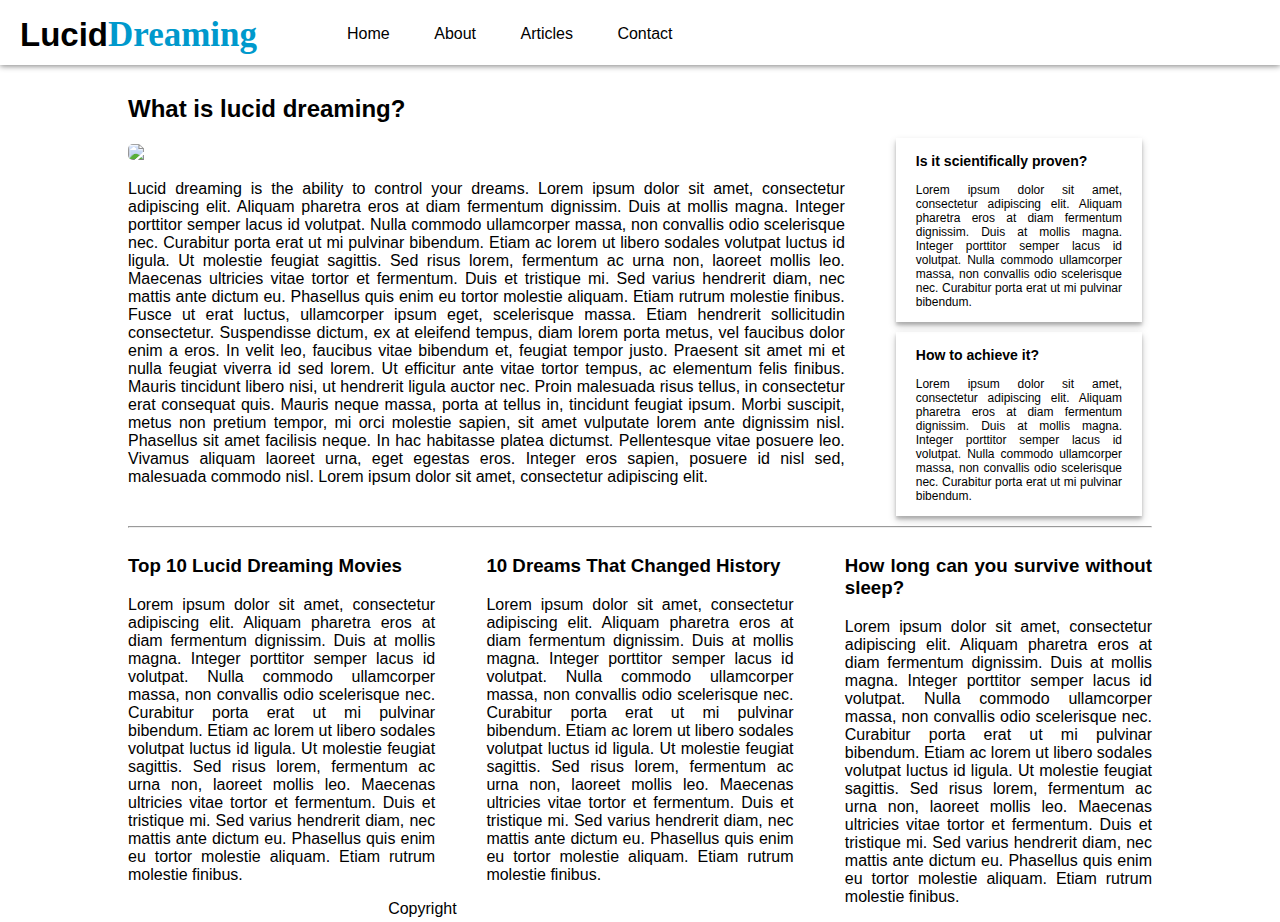
==== index.html @ 87509e50 "Estilización de aside" ====
<!DOCTYPE html>
<html>
	<head>
		<meta charset="utf-8" />
		<link rel="stylesheet" type="text/css" href="css/style.css">
		<title>Lucid Dreaming</title>
	</head>
	<body>
		<!-- Encabezado -->
		<header>
			<h1>Lucid<span>Dreaming</span></h1>
			<nav>
				<ul>
					<li><a href="index.html" class="active">Home</a></li>
					<li><a href="#">About</a></li>
					<li><a href="#">Articles</a></li>
					<li><a href="#">Contact</a></li>
				</ul>
			</nav>
		</header>
		<!-- Contenido -->
		<main>
			<!-- Artículo principal -->
			<article>
				<h2>What is lucid dreaming?</h2>
				<p><img src="http://images.huffingtonpost.com/2015-06-25-1435247097-3150712-luciddreaming.jpg" />Lucid dreaming is the ability to control your dreams. Lorem ipsum dolor sit amet, consectetur adipiscing elit. Aliquam pharetra eros at diam fermentum dignissim. Duis at mollis magna. Integer porttitor semper lacus id volutpat. Nulla commodo ullamcorper massa, non convallis odio scelerisque nec. Curabitur porta erat ut mi pulvinar bibendum. Etiam ac lorem ut libero sodales volutpat luctus id ligula. Ut molestie feugiat sagittis. Sed risus lorem, fermentum ac urna non, laoreet mollis leo. Maecenas ultricies vitae tortor et fermentum. Duis et tristique mi. Sed varius hendrerit diam, nec mattis ante dictum eu. Phasellus quis enim eu tortor molestie aliquam. Etiam rutrum molestie finibus. Fusce ut erat luctus, ullamcorper ipsum eget, scelerisque massa. Etiam hendrerit sollicitudin consectetur. Suspendisse dictum, ex at eleifend tempus, diam lorem porta metus, vel faucibus dolor enim a eros. In velit leo, faucibus vitae bibendum et, feugiat tempor justo. Praesent sit amet mi et nulla feugiat viverra id sed lorem. Ut efficitur ante vitae tortor tempus, ac elementum felis finibus. Mauris tincidunt libero nisi, ut hendrerit ligula auctor nec. Proin malesuada risus tellus, in consectetur erat consequat quis. Mauris neque massa, porta at tellus in, tincidunt feugiat ipsum. Morbi suscipit, metus non pretium tempor, mi orci molestie sapien, sit amet vulputate lorem ante dignissim nisl. Phasellus sit amet facilisis neque. In hac habitasse platea dictumst. Pellentesque vitae posuere leo. Vivamus aliquam laoreet urna, eget egestas eros. Integer eros sapien, posuere id nisl sed, malesuada commodo nisl. Lorem ipsum dolor sit amet, consectetur adipiscing elit.</p>
			</article>
			<!-- Barra lateral -->
			<aside>
				<article>
					<h3>Is it scientifically proven?</h3>
					<p>Lorem ipsum dolor sit amet, consectetur adipiscing elit. Aliquam pharetra eros at diam fermentum dignissim. Duis at mollis magna. Integer porttitor semper lacus id volutpat. Nulla commodo ullamcorper massa, non convallis odio scelerisque nec. Curabitur porta erat ut mi pulvinar bibendum.</p>
				</article>
				<article>
					<h3>How to achieve it?</h3>
					<p>Lorem ipsum dolor sit amet, consectetur adipiscing elit. Aliquam pharetra eros at diam fermentum dignissim. Duis at mollis magna. Integer porttitor semper lacus id volutpat. Nulla commodo ullamcorper massa, non convallis odio scelerisque nec. Curabitur porta erat ut mi pulvinar bibendum.</p>
				</article>
			</aside>
			
			<!-- Sección inferior -->
			<section>
				<hr />
				<article>
					<h3>Top 10 Lucid Dreaming Movies</h3>
					<p>Lorem ipsum dolor sit amet, consectetur adipiscing elit. Aliquam pharetra eros at diam fermentum dignissim. Duis at mollis magna. Integer porttitor semper lacus id volutpat. Nulla commodo ullamcorper massa, non convallis odio scelerisque nec. Curabitur porta erat ut mi pulvinar bibendum. Etiam ac lorem ut libero sodales volutpat luctus id ligula. Ut molestie feugiat sagittis. Sed risus lorem, fermentum ac urna non, laoreet mollis leo. Maecenas ultricies vitae tortor et fermentum. Duis et tristique mi. Sed varius hendrerit diam, nec mattis ante dictum eu. Phasellus quis enim eu tortor molestie aliquam. Etiam rutrum molestie finibus.</p>
				</article>
				<article>
					<h3>10 Dreams That Changed History</h3>
					<p>Lorem ipsum dolor sit amet, consectetur adipiscing elit. Aliquam pharetra eros at diam fermentum dignissim. Duis at mollis magna. Integer porttitor semper lacus id volutpat. Nulla commodo ullamcorper massa, non convallis odio scelerisque nec. Curabitur porta erat ut mi pulvinar bibendum. Etiam ac lorem ut libero sodales volutpat luctus id ligula. Ut molestie feugiat sagittis. Sed risus lorem, fermentum ac urna non, laoreet mollis leo. Maecenas ultricies vitae tortor et fermentum. Duis et tristique mi. Sed varius hendrerit diam, nec mattis ante dictum eu. Phasellus quis enim eu tortor molestie aliquam. Etiam rutrum molestie finibus.</p>
				</article>
				<article>
					<h3>How long can you survive without sleep?</h3>
					<p>Lorem ipsum dolor sit amet, consectetur adipiscing elit. Aliquam pharetra eros at diam fermentum dignissim. Duis at mollis magna. Integer porttitor semper lacus id volutpat. Nulla commodo ullamcorper massa, non convallis odio scelerisque nec. Curabitur porta erat ut mi pulvinar bibendum. Etiam ac lorem ut libero sodales volutpat luctus id ligula. Ut molestie feugiat sagittis. Sed risus lorem, fermentum ac urna non, laoreet mollis leo. Maecenas ultricies vitae tortor et fermentum. Duis et tristique mi. Sed varius hendrerit diam, nec mattis ante dictum eu. Phasellus quis enim eu tortor molestie aliquam. Etiam rutrum molestie finibus.</p>
				</article>
			</section>
		</main>
		<!-- Pie de página -->
		<footer>
			<p>Copyright</p>
		</footer>
	</body>
</html>
---- css/style.css ----
html,
body{
	height: 100%;
	margin: 0;
	padding: 0;
}

body {
	width: 100%;
	font-family: helvetica;
}
/* Encabezado */
header {
	display: block;
	height: 30px;
	padding-top: 5px;
	padding-bottom: 30px;
	background-color: white;
	box-shadow: 0px 1px 6px gray;
}

header h1 {
	float: left;
	margin: 20px;
	margin-top: 10px;
	color: black;
	font-size: 33px;
}

header > h1 > span {
	font-size: 35px;
	color: #0099CC;
	font-family: "Times New Roman";
}

nav ul {
	list-style-type: none;
	float: left;
	margin: 20px;
	margin-left: 50px;
	padding: 0;
}

nav li {
	display: inline;
	margin-top: 40px;
}

nav a {
	padding-top: 40px;
	padding-bottom: 22px;
	padding-left: 20px;
	padding-right: 20px;
	margin-top: 20px;
	text-decoration: none;
	text-align: center;
	color: black;

}

nav a:hover {
	background-color: #0099CC;
	color: white;
}

/* Main */
main {
	display: block;
	width: 80%;
	margin: 30px;
	margin-left: 10%;
	margin-right: 10%;
}

main > article > p{
	float: left;
	width: 70%;
	margin-right: 0px;
	text-align: justify;
}

main > article img {
	display: block;
	margin-left: auto;
	margin-right: auto;
	margin-bottom: 20px;
	width: 100%;
	border-radius: 5px;
}

article h2 {
	margin-bottom: 5px;
}

aside {
	float:right;
	width: 26%;
	margin-left: 0;
	text-align: justify;
}

aside > article {
	 box-shadow: 0 4px 8px 0 rgba(0, 0, 0, 0.2), 0 3px 3px 0 rgba(0, 0, 0, 0.19);
	 padding: 1px 20px;
	 margin: 10px;
	 font-size: 12px;
}

section {
	display: block;
	clear: right;
	width: 100%;
	margin-bottom: 20px;
}

hr {
	display: block;
	clear: left;
}

section article {
	float: left;
	width: 30%;
	text-align: justify;
	margin-right: 5%;
}

section article:last-child{
	float: right;
	margin-right: 0;
}

footer {
	clear:left;
	margin-top: 40px;
	text-align: center;
}
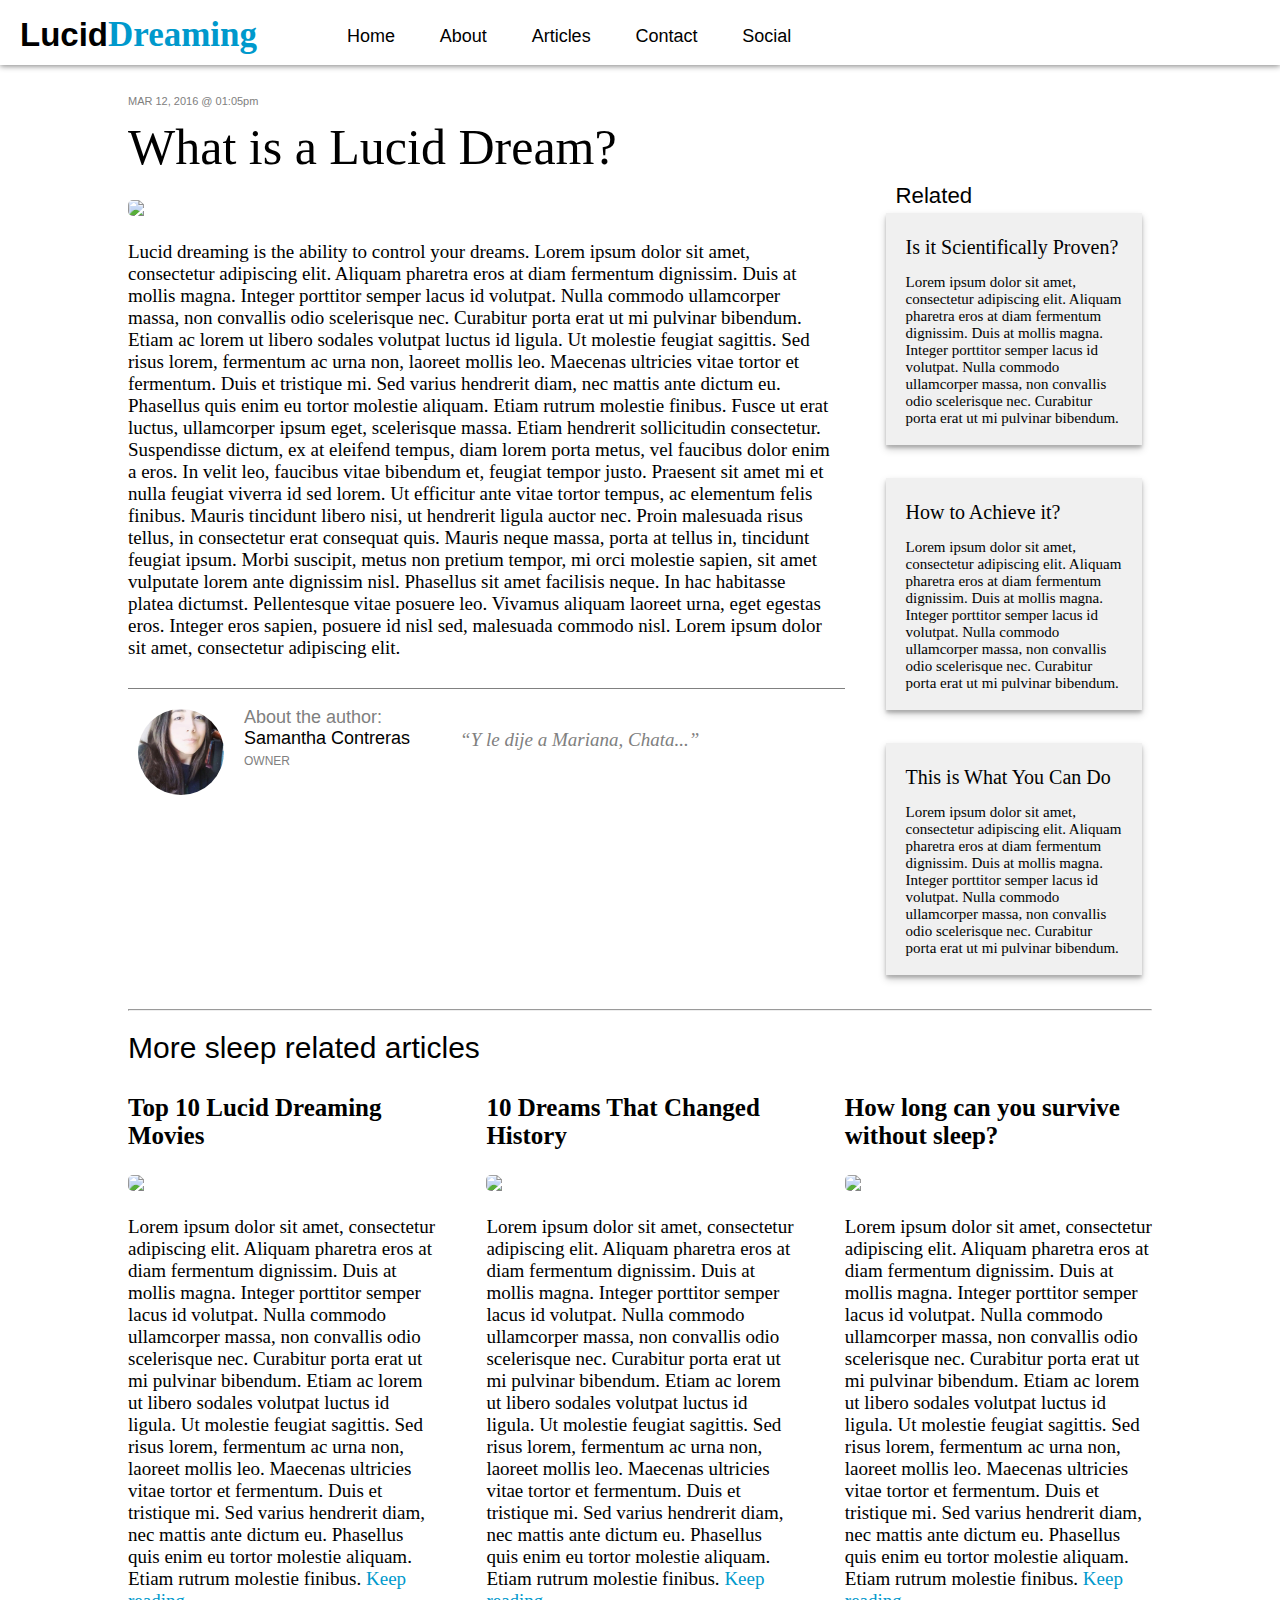
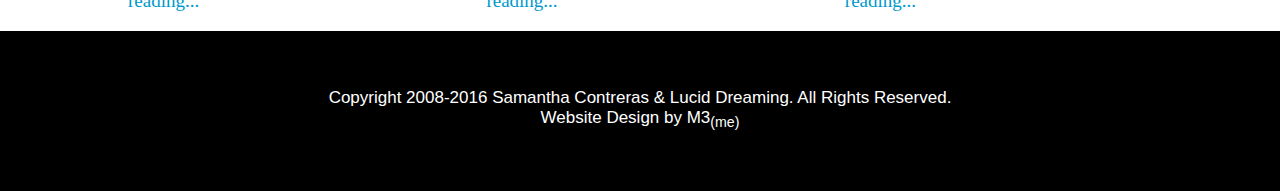
==== commit 50d01533: "Estructura general" ====
--- a/index.html
+++ b/index.html
@@ -8,13 +8,14 @@
 	<body>
 		<!-- Encabezado -->
 		<header>
-			<h1>Lucid<span>Dreaming</span></h1>
+			<h1><span>Lucid</span>Dreaming</h1>
 			<nav>
 				<ul>
 					<li><a href="index.html" class="active">Home</a></li>
 					<li><a href="#">About</a></li>
 					<li><a href="#">Articles</a></li>
 					<li><a href="#">Contact</a></li>
+					<li><a href="#">Social</a></li>
 				</ul>
 			</nav>
 		</header>
@@ -22,41 +23,57 @@
 		<main>
 			<!-- Artículo principal -->
 			<article>
-				<h2>What is lucid dreaming?</h2>
-				<p><img src="http://images.huffingtonpost.com/2015-06-25-1435247097-3150712-luciddreaming.jpg" />Lucid dreaming is the ability to control your dreams. Lorem ipsum dolor sit amet, consectetur adipiscing elit. Aliquam pharetra eros at diam fermentum dignissim. Duis at mollis magna. Integer porttitor semper lacus id volutpat. Nulla commodo ullamcorper massa, non convallis odio scelerisque nec. Curabitur porta erat ut mi pulvinar bibendum. Etiam ac lorem ut libero sodales volutpat luctus id ligula. Ut molestie feugiat sagittis. Sed risus lorem, fermentum ac urna non, laoreet mollis leo. Maecenas ultricies vitae tortor et fermentum. Duis et tristique mi. Sed varius hendrerit diam, nec mattis ante dictum eu. Phasellus quis enim eu tortor molestie aliquam. Etiam rutrum molestie finibus. Fusce ut erat luctus, ullamcorper ipsum eget, scelerisque massa. Etiam hendrerit sollicitudin consectetur. Suspendisse dictum, ex at eleifend tempus, diam lorem porta metus, vel faucibus dolor enim a eros. In velit leo, faucibus vitae bibendum et, feugiat tempor justo. Praesent sit amet mi et nulla feugiat viverra id sed lorem. Ut efficitur ante vitae tortor tempus, ac elementum felis finibus. Mauris tincidunt libero nisi, ut hendrerit ligula auctor nec. Proin malesuada risus tellus, in consectetur erat consequat quis. Mauris neque massa, porta at tellus in, tincidunt feugiat ipsum. Morbi suscipit, metus non pretium tempor, mi orci molestie sapien, sit amet vulputate lorem ante dignissim nisl. Phasellus sit amet facilisis neque. In hac habitasse platea dictumst. Pellentesque vitae posuere leo. Vivamus aliquam laoreet urna, eget egestas eros. Integer eros sapien, posuere id nisl sed, malesuada commodo nisl. Lorem ipsum dolor sit amet, consectetur adipiscing elit.</p>
+				<header>
+					<p id="date">MAR 12, 2016 @ 01:05pm</p>
+					<h2>What is a Lucid Dream?</h2>
+				</header>
+				<p><img src="http://www.world-of-lucid-dreaming.com/image-files/how-to-have-wake-induced-lucid-dreams-feature.jpg" />Lucid dreaming is the ability to control your dreams. Lorem ipsum dolor sit amet, consectetur adipiscing elit. Aliquam pharetra eros at diam fermentum dignissim. Duis at mollis magna. Integer porttitor semper lacus id volutpat. Nulla commodo ullamcorper massa, non convallis odio scelerisque nec. Curabitur porta erat ut mi pulvinar bibendum. Etiam ac lorem ut libero sodales volutpat luctus id ligula. Ut molestie feugiat sagittis. Sed risus lorem, fermentum ac urna non, laoreet mollis leo. Maecenas ultricies vitae tortor et fermentum. Duis et tristique mi. Sed varius hendrerit diam, nec mattis ante dictum eu. Phasellus quis enim eu tortor molestie aliquam. Etiam rutrum molestie finibus. Fusce ut erat luctus, ullamcorper ipsum eget, scelerisque massa. Etiam hendrerit sollicitudin consectetur. Suspendisse dictum, ex at eleifend tempus, diam lorem porta metus, vel faucibus dolor enim a eros. In velit leo, faucibus vitae bibendum et, feugiat tempor justo. Praesent sit amet mi et nulla feugiat viverra id sed lorem. Ut efficitur ante vitae tortor tempus, ac elementum felis finibus. Mauris tincidunt libero nisi, ut hendrerit ligula auctor nec. Proin malesuada risus tellus, in consectetur erat consequat quis. Mauris neque massa, porta at tellus in, tincidunt feugiat ipsum. Morbi suscipit, metus non pretium tempor, mi orci molestie sapien, sit amet vulputate lorem ante dignissim nisl. Phasellus sit amet facilisis neque. In hac habitasse platea dictumst. Pellentesque vitae posuere leo. Vivamus aliquam laoreet urna, eget egestas eros. Integer eros sapien, posuere id nisl sed, malesuada commodo nisl. Lorem ipsum dolor sit amet, consectetur adipiscing elit.</p>
 			</article>
 			<!-- Barra lateral -->
 			<aside>
-				<article>
-					<h3>Is it scientifically proven?</h3>
-					<p>Lorem ipsum dolor sit amet, consectetur adipiscing elit. Aliquam pharetra eros at diam fermentum dignissim. Duis at mollis magna. Integer porttitor semper lacus id volutpat. Nulla commodo ullamcorper massa, non convallis odio scelerisque nec. Curabitur porta erat ut mi pulvinar bibendum.</p>
+				<h3>Related</h3>
+				<article><a href="#">
+					<header><h3>Is it Scientifically Proven?</h3></header>
+					<p>Lorem ipsum dolor sit amet, consectetur adipiscing elit. Aliquam pharetra eros at diam fermentum dignissim. Duis at mollis magna. Integer porttitor semper lacus id volutpat. Nulla commodo ullamcorper massa, non convallis odio scelerisque nec. Curabitur porta erat ut mi pulvinar bibendum.</p></a>
 				</article>
-				<article>
-					<h3>How to achieve it?</h3>
-					<p>Lorem ipsum dolor sit amet, consectetur adipiscing elit. Aliquam pharetra eros at diam fermentum dignissim. Duis at mollis magna. Integer porttitor semper lacus id volutpat. Nulla commodo ullamcorper massa, non convallis odio scelerisque nec. Curabitur porta erat ut mi pulvinar bibendum.</p>
+				<article><a href="#">
+					<header><h3>How to Achieve it?</h3></header>
+					<p>Lorem ipsum dolor sit amet, consectetur adipiscing elit. Aliquam pharetra eros at diam fermentum dignissim. Duis at mollis magna. Integer porttitor semper lacus id volutpat. Nulla commodo ullamcorper massa, non convallis odio scelerisque nec. Curabitur porta erat ut mi pulvinar bibendum.</p></a>
+				</article>
+				<article><a href="#">
+					<header><h3>This is What You Can Do</h3></header>
+					<p>Lorem ipsum dolor sit amet, consectetur adipiscing elit. Aliquam pharetra eros at diam fermentum dignissim. Duis at mollis magna. Integer porttitor semper lacus id volutpat. Nulla commodo ullamcorper massa, non convallis odio scelerisque nec. Curabitur porta erat ut mi pulvinar bibendum.</p></a>
 				</article>
 			</aside>
-			
+			<footer>
+					<img src="img/author.jpg" />
+					<p><span>About the author:</span><br />Samantha Contreras<br/><span id="cont">owner</span></p>
+					<q>Y le dije a Mariana, Chata...</q>
+			</footer>
 			<!-- Sección inferior -->
 			<section>
 				<hr />
+				<h3>More sleep related articles</h3>
 				<article>
 					<h3>Top 10 Lucid Dreaming Movies</h3>
-					<p>Lorem ipsum dolor sit amet, consectetur adipiscing elit. Aliquam pharetra eros at diam fermentum dignissim. Duis at mollis magna. Integer porttitor semper lacus id volutpat. Nulla commodo ullamcorper massa, non convallis odio scelerisque nec. Curabitur porta erat ut mi pulvinar bibendum. Etiam ac lorem ut libero sodales volutpat luctus id ligula. Ut molestie feugiat sagittis. Sed risus lorem, fermentum ac urna non, laoreet mollis leo. Maecenas ultricies vitae tortor et fermentum. Duis et tristique mi. Sed varius hendrerit diam, nec mattis ante dictum eu. Phasellus quis enim eu tortor molestie aliquam. Etiam rutrum molestie finibus.</p>
+					<img src="http://artescritorio.com/wp-content/uploads/2011/05/Inception-18.jpg" />
+					<p>Lorem ipsum dolor sit amet, consectetur adipiscing elit. Aliquam pharetra eros at diam fermentum dignissim. Duis at mollis magna. Integer porttitor semper lacus id volutpat. Nulla commodo ullamcorper massa, non convallis odio scelerisque nec. Curabitur porta erat ut mi pulvinar bibendum. Etiam ac lorem ut libero sodales volutpat luctus id ligula. Ut molestie feugiat sagittis. Sed risus lorem, fermentum ac urna non, laoreet mollis leo. Maecenas ultricies vitae tortor et fermentum. Duis et tristique mi. Sed varius hendrerit diam, nec mattis ante dictum eu. Phasellus quis enim eu tortor molestie aliquam. Etiam rutrum molestie finibus. <a href="#">Keep reading...</a></p>
 				</article>
 				<article>
 					<h3>10 Dreams That Changed History</h3>
-					<p>Lorem ipsum dolor sit amet, consectetur adipiscing elit. Aliquam pharetra eros at diam fermentum dignissim. Duis at mollis magna. Integer porttitor semper lacus id volutpat. Nulla commodo ullamcorper massa, non convallis odio scelerisque nec. Curabitur porta erat ut mi pulvinar bibendum. Etiam ac lorem ut libero sodales volutpat luctus id ligula. Ut molestie feugiat sagittis. Sed risus lorem, fermentum ac urna non, laoreet mollis leo. Maecenas ultricies vitae tortor et fermentum. Duis et tristique mi. Sed varius hendrerit diam, nec mattis ante dictum eu. Phasellus quis enim eu tortor molestie aliquam. Etiam rutrum molestie finibus.</p>
+					<img src="http://yucatan.com.mx/wp-content/uploads/2015/11/Albert-Einstein.jpg" />
+					<p>Lorem ipsum dolor sit amet, consectetur adipiscing elit. Aliquam pharetra eros at diam fermentum dignissim. Duis at mollis magna. Integer porttitor semper lacus id volutpat. Nulla commodo ullamcorper massa, non convallis odio scelerisque nec. Curabitur porta erat ut mi pulvinar bibendum. Etiam ac lorem ut libero sodales volutpat luctus id ligula. Ut molestie feugiat sagittis. Sed risus lorem, fermentum ac urna non, laoreet mollis leo. Maecenas ultricies vitae tortor et fermentum. Duis et tristique mi. Sed varius hendrerit diam, nec mattis ante dictum eu. Phasellus quis enim eu tortor molestie aliquam. Etiam rutrum molestie finibus. <a href="#">Keep reading...</a></p>
 				</article>
 				<article>
 					<h3>How long can you survive without sleep?</h3>
-					<p>Lorem ipsum dolor sit amet, consectetur adipiscing elit. Aliquam pharetra eros at diam fermentum dignissim. Duis at mollis magna. Integer porttitor semper lacus id volutpat. Nulla commodo ullamcorper massa, non convallis odio scelerisque nec. Curabitur porta erat ut mi pulvinar bibendum. Etiam ac lorem ut libero sodales volutpat luctus id ligula. Ut molestie feugiat sagittis. Sed risus lorem, fermentum ac urna non, laoreet mollis leo. Maecenas ultricies vitae tortor et fermentum. Duis et tristique mi. Sed varius hendrerit diam, nec mattis ante dictum eu. Phasellus quis enim eu tortor molestie aliquam. Etiam rutrum molestie finibus.</p>
+					<img src="http://img.webmd.com/dtmcms/live/webmd/consumer_assets/site_images/article_thumbnails/quizzes/sleep_rmq/493x335_sleep_rmq.jpg" />
+					<p>Lorem ipsum dolor sit amet, consectetur adipiscing elit. Aliquam pharetra eros at diam fermentum dignissim. Duis at mollis magna. Integer porttitor semper lacus id volutpat. Nulla commodo ullamcorper massa, non convallis odio scelerisque nec. Curabitur porta erat ut mi pulvinar bibendum. Etiam ac lorem ut libero sodales volutpat luctus id ligula. Ut molestie feugiat sagittis. Sed risus lorem, fermentum ac urna non, laoreet mollis leo. Maecenas ultricies vitae tortor et fermentum. Duis et tristique mi. Sed varius hendrerit diam, nec mattis ante dictum eu. Phasellus quis enim eu tortor molestie aliquam. Etiam rutrum molestie finibus. <a href="#">Keep reading...</a></p>
 				</article>
 			</section>
 		</main>
 		<!-- Pie de página -->
 		<footer>
-			<p>Copyright</p>
+			<p>Copyright 2008-2016 Samantha Contreras & Lucid Dreaming. All Rights Reserved.<br /> Website Design by M3<sub>(me)</sub></p>
 		</footer>
 	</body>
 </html>--- a/css/style.css
+++ b/css/style.css
@@ -7,10 +7,14 @@
 
 body {
 	width: 100%;
-	font-family: helvetica;
-}
+	font-family: "Times New Roman";
+	font-weight: lighter;
+	font-size: 19px;
+}
+
+
 /* Encabezado */
-header {
+body > header {
 	display: block;
 	height: 30px;
 	padding-top: 5px;
@@ -19,18 +23,18 @@
 	box-shadow: 0px 1px 6px gray;
 }
 
-header h1 {
+body > header h1 {
 	float: left;
 	margin: 20px;
 	margin-top: 10px;
-	color: black;
+	color: #0099CC;
+	font-size: 35px;
+}
+
+body > header > h1 > span {
 	font-size: 33px;
-}
-
-header > h1 > span {
-	font-size: 35px;
-	color: #0099CC;
-	font-family: "Times New Roman";
+	color: black;
+	font-family: helvetica;
 }
 
 nav ul {
@@ -44,11 +48,14 @@
 nav li {
 	display: inline;
 	margin-top: 40px;
+	font-family: helvetica;
+	font-weight: lighter;
+	font-size: 18px;
 }
 
 nav a {
 	padding-top: 40px;
-	padding-bottom: 22px;
+	padding-bottom: 20px;
 	padding-left: 20px;
 	padding-right: 20px;
 	margin-top: 20px;
@@ -63,7 +70,7 @@
 	color: white;
 }
 
-/* Main */
+/* ---------Main-------- */
 main {
 	display: block;
 	width: 80%;
@@ -72,45 +79,144 @@
 	margin-right: 10%;
 }
 
+#date {
+	font-size: 11px;
+	font-family: helvetica;
+	font-weight: lighter;
+	color: gray;
+}
+
+
+
+main > article > header h2 {
+	margin-top: 0;
+	margin-bottom: 5px;
+	font-size: 50px;
+	font-family: "Times New Roman";
+	font-weight: lighter;
+}
+
 main > article > p{
 	float: left;
-	width: 70%;
+	width: 69%;
 	margin-right: 0px;
-	text-align: justify;
-}
-
-main > article img {
+	padding-bottom: 10px;
+}
+
+main article img {
 	display: block;
 	margin-left: auto;
 	margin-right: auto;
-	margin-bottom: 20px;
+	margin-bottom: 25px;
 	width: 100%;
 	border-radius: 5px;
 }
 
-article h2 {
-	margin-bottom: 5px;
-}
-
+main > footer {
+	display: block;
+	clear: left;
+	float: left;
+	width: 70%;
+	height: 120px;
+	margin-right: 0;
+	padding: 0;
+	border-top: solid gray 1px;
+}
+
+main > footer img {
+	float: left;
+	width: 12%;
+	margin: 20px;
+	margin-left: 10px;
+	border-radius: 50px;
+	vertical-align: middle;
+}
+
+main > footer > p{
+	float: left;
+	vertical-align: middle;
+	font-size: 18px;
+	font-family: helvetica;
+	font-weight: lighter;
+}
+
+main > footer > p > span {
+	color:gray;
+}
+
+#cont{
+	text-transform: uppercase;
+	font-size: 12px;
+}
+
+main > footer > q {
+	float: left;
+	margin: 40px;
+	margin-left: 50px;
+	font-weight: lighter;
+	font-style: italic;
+	color: gray;
+}
+
+/* ------- Aside --------- */
 aside {
 	float:right;
-	width: 26%;
+	width: 27%;
 	margin-left: 0;
-	text-align: justify;
 }
 
 aside > article {
-	 box-shadow: 0 4px 8px 0 rgba(0, 0, 0, 0.2), 0 3px 3px 0 rgba(0, 0, 0, 0.19);
-	 padding: 1px 20px;
-	 margin: 10px;
-	 font-size: 12px;
-}
-
+	display: block;
+	box-shadow: 0 4px 8px 0 rgba(0, 0, 0, 0.2), 0 3px 3px 0 rgba(0, 0, 0, 0.19);
+	padding: 3px 20px;
+	margin: 10px;
+	margin-top: 1px;
+	margin-bottom: 12%;
+	font-size: 15px;
+	background-color: #F0F0F0;
+	color: black;
+}
+
+aside > article > a h3 {
+	font-size: 20px;
+	font-weight: lighter;
+	text-align: left;
+	margin-bottom: 1px;
+}
+
+aside > article img {
+	display: block;
+	clear: left;
+	margin-left: auto;
+	margin-right: auto;
+	width: 100%;
+	border-radius: 5px;
+}
+
+aside > article:hover{
+	box-shadow: 0 4px 8px 0 rgba(0, 0, 0, 0.2), 0 3px 20px 0 rgba(0, 0, 0, 0.19);
+	color: black;
+}
+
+aside > article > a {
+	text-decoration: none;
+	color: black;
+}
+
+aside > h3 {
+	margin: 20px;
+	margin-bottom: 4px;
+	margin-top: 2px;
+	font-weight: lighter;
+	font-family: helvetica;
+} 
+
+/* -------- Section ------- */
 section {
 	display: block;
 	clear: right;
 	width: 100%;
-	margin-bottom: 20px;
+
 }
 
 hr {
@@ -118,11 +224,24 @@
 	clear: left;
 }
 
+section > h3 {
+	margin-bottom: 4px;
+	margin-top: 20px;
+	font-weight: lighter;
+	font-family: helvetica;
+	font-size: 30px;
+} 
+
 section article {
 	float: left;
 	width: 30%;
-	text-align: justify;
+	text-align: left;
 	margin-right: 5%;
+	padding-bottom: 0px;
+}
+
+section > article > h3 {
+	font-size: 25px;
 }
 
 section article:last-child{
@@ -130,8 +249,29 @@
 	margin-right: 0;
 }
 
-footer {
+section a {
+	text-decoration: none;
+	color: #0099CC;
+}
+
+section a:hover{
+	color: orange;
+}
+
+/* --------- Footer --------- */
+
+body > footer {
+	display: block;
 	clear:left;
+	height: 100px;
 	margin-top: 40px;
+	margin-bottom: 0;
 	text-align: center;
-}+	background-color: black;
+	padding: 40px;
+	padding-bottom: 20px;
+	color: white;
+	font-family: helvetica;
+	font-weight: lighter;
+	font-size: 17px;
+}
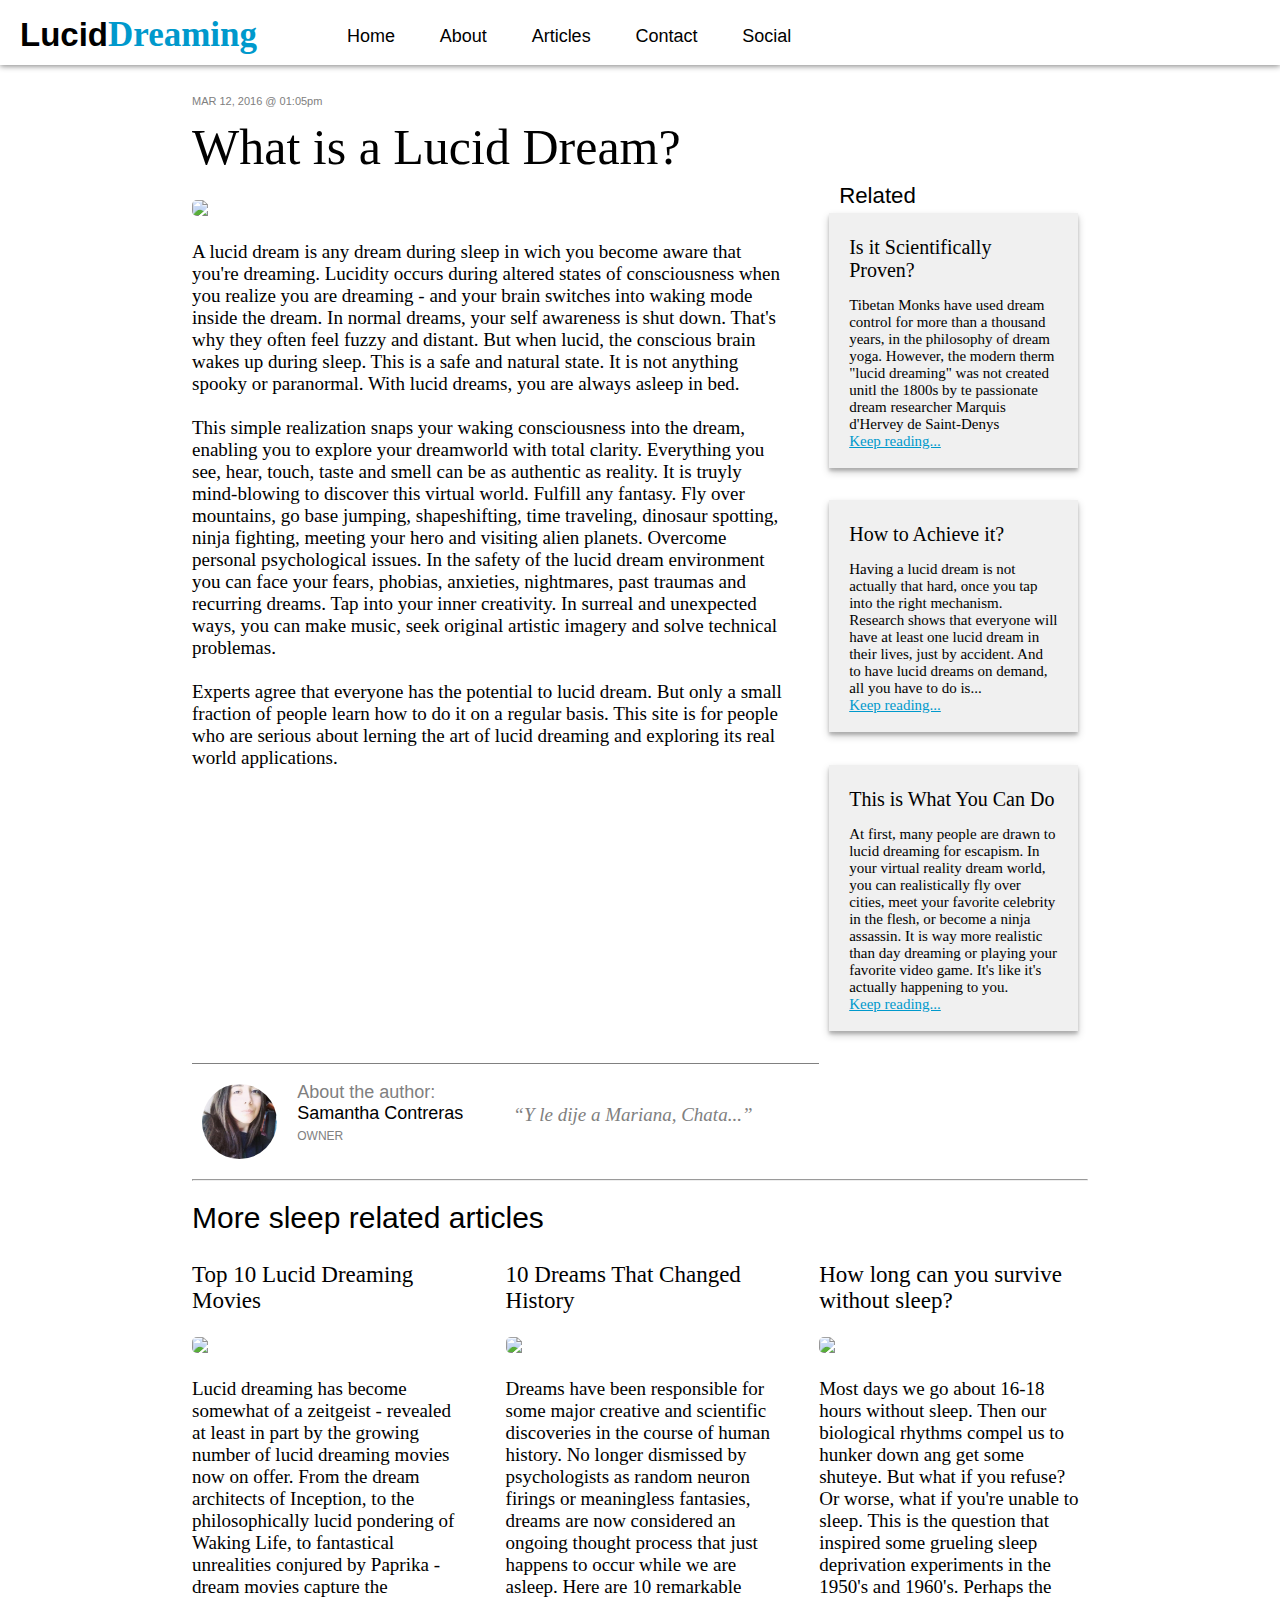
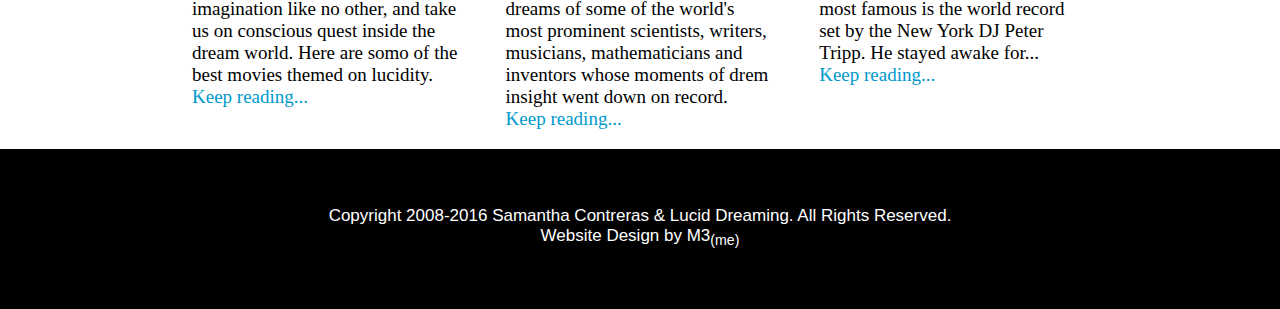
==== commit f5c4b319: "Contenido" ====
--- a/index.html
+++ b/index.html
@@ -27,22 +27,23 @@
 					<p id="date">MAR 12, 2016 @ 01:05pm</p>
 					<h2>What is a Lucid Dream?</h2>
 				</header>
-				<p><img src="http://www.world-of-lucid-dreaming.com/image-files/how-to-have-wake-induced-lucid-dreams-feature.jpg" />Lucid dreaming is the ability to control your dreams. Lorem ipsum dolor sit amet, consectetur adipiscing elit. Aliquam pharetra eros at diam fermentum dignissim. Duis at mollis magna. Integer porttitor semper lacus id volutpat. Nulla commodo ullamcorper massa, non convallis odio scelerisque nec. Curabitur porta erat ut mi pulvinar bibendum. Etiam ac lorem ut libero sodales volutpat luctus id ligula. Ut molestie feugiat sagittis. Sed risus lorem, fermentum ac urna non, laoreet mollis leo. Maecenas ultricies vitae tortor et fermentum. Duis et tristique mi. Sed varius hendrerit diam, nec mattis ante dictum eu. Phasellus quis enim eu tortor molestie aliquam. Etiam rutrum molestie finibus. Fusce ut erat luctus, ullamcorper ipsum eget, scelerisque massa. Etiam hendrerit sollicitudin consectetur. Suspendisse dictum, ex at eleifend tempus, diam lorem porta metus, vel faucibus dolor enim a eros. In velit leo, faucibus vitae bibendum et, feugiat tempor justo. Praesent sit amet mi et nulla feugiat viverra id sed lorem. Ut efficitur ante vitae tortor tempus, ac elementum felis finibus. Mauris tincidunt libero nisi, ut hendrerit ligula auctor nec. Proin malesuada risus tellus, in consectetur erat consequat quis. Mauris neque massa, porta at tellus in, tincidunt feugiat ipsum. Morbi suscipit, metus non pretium tempor, mi orci molestie sapien, sit amet vulputate lorem ante dignissim nisl. Phasellus sit amet facilisis neque. In hac habitasse platea dictumst. Pellentesque vitae posuere leo. Vivamus aliquam laoreet urna, eget egestas eros. Integer eros sapien, posuere id nisl sed, malesuada commodo nisl. Lorem ipsum dolor sit amet, consectetur adipiscing elit.</p>
+				<p><img src="http://www.world-of-lucid-dreaming.com/image-files/how-to-have-wake-induced-lucid-dreams-feature.jpg" />A lucid dream is any dream during sleep in wich you become aware that you're dreaming. Lucidity occurs during altered states of consciousness when you realize you are dreaming - and your brain switches into waking mode inside the dream. In normal dreams, your self awareness is shut down. That's why they often feel fuzzy and distant. But when lucid, the conscious brain wakes up during sleep. This is a safe and natural state. It is not anything spooky or paranormal. With lucid dreams, you are always asleep in bed.<br/><br/>This simple realization snaps your waking consciousness into the dream, enabling you to explore your dreamworld with total clarity. Everything you see, hear, touch, taste and smell can be as authentic as reality. It is truyly mind-blowing to discover this virtual world. Fulfill any fantasy. Fly over mountains, go base jumping, shapeshifting, time traveling, dinosaur spotting, ninja fighting, meeting your hero and visiting alien planets. Overcome personal psychological issues. In the safety of the lucid dream environment you can face your fears, phobias, anxieties, nightmares, past traumas and recurring dreams. Tap into your inner creativity. In surreal and unexpected ways, you can make music, seek original artistic imagery and solve technical problemas. <br /><br />Experts agree that everyone has the potential to lucid dream. But only a small fraction of people learn how to do it on a regular basis. This site is for people who are serious about lerning the art of lucid dreaming and exploring its real world applications.
+				</p>
 			</article>
 			<!-- Barra lateral -->
 			<aside>
 				<h3>Related</h3>
 				<article><a href="#">
 					<header><h3>Is it Scientifically Proven?</h3></header>
-					<p>Lorem ipsum dolor sit amet, consectetur adipiscing elit. Aliquam pharetra eros at diam fermentum dignissim. Duis at mollis magna. Integer porttitor semper lacus id volutpat. Nulla commodo ullamcorper massa, non convallis odio scelerisque nec. Curabitur porta erat ut mi pulvinar bibendum.</p></a>
+					<p>Tibetan Monks have used dream control for more than a thousand years, in the philosophy of dream yoga. However, the modern therm "lucid dreaming" was not created unitl the 1800s by te passionate dream researcher Marquis d'Hervey de Saint-Denys<br/><span style="text-decoration:underline;color:#0099CC">Keep reading...<span></p></a>
 				</article>
 				<article><a href="#">
 					<header><h3>How to Achieve it?</h3></header>
-					<p>Lorem ipsum dolor sit amet, consectetur adipiscing elit. Aliquam pharetra eros at diam fermentum dignissim. Duis at mollis magna. Integer porttitor semper lacus id volutpat. Nulla commodo ullamcorper massa, non convallis odio scelerisque nec. Curabitur porta erat ut mi pulvinar bibendum.</p></a>
+					<p>Having a lucid dream is not actually that hard, once you tap into the right mechanism. Research shows that everyone will have at least one lucid dream in their lives, just by accident. And to have lucid dreams on demand, all you have to do is...<br/><span style="text-decoration:underline;color:#0099CC">Keep reading...<span></p></a>
 				</article>
 				<article><a href="#">
 					<header><h3>This is What You Can Do</h3></header>
-					<p>Lorem ipsum dolor sit amet, consectetur adipiscing elit. Aliquam pharetra eros at diam fermentum dignissim. Duis at mollis magna. Integer porttitor semper lacus id volutpat. Nulla commodo ullamcorper massa, non convallis odio scelerisque nec. Curabitur porta erat ut mi pulvinar bibendum.</p></a>
+					<p>At first, many people are drawn to lucid dreaming for escapism. In your virtual reality dream world, you can realistically fly over cities, meet your favorite celebrity in the flesh, or become a ninja assassin. It is way more realistic than day dreaming or playing your favorite video game. It's like it's actually happening to you.<br/><span style="text-decoration:underline;color:#0099CC">Keep reading...<span></p></a>
 				</article>
 			</aside>
 			<footer>
@@ -57,17 +58,17 @@
 				<article>
 					<h3>Top 10 Lucid Dreaming Movies</h3>
 					<img src="http://artescritorio.com/wp-content/uploads/2011/05/Inception-18.jpg" />
-					<p>Lorem ipsum dolor sit amet, consectetur adipiscing elit. Aliquam pharetra eros at diam fermentum dignissim. Duis at mollis magna. Integer porttitor semper lacus id volutpat. Nulla commodo ullamcorper massa, non convallis odio scelerisque nec. Curabitur porta erat ut mi pulvinar bibendum. Etiam ac lorem ut libero sodales volutpat luctus id ligula. Ut molestie feugiat sagittis. Sed risus lorem, fermentum ac urna non, laoreet mollis leo. Maecenas ultricies vitae tortor et fermentum. Duis et tristique mi. Sed varius hendrerit diam, nec mattis ante dictum eu. Phasellus quis enim eu tortor molestie aliquam. Etiam rutrum molestie finibus. <a href="#">Keep reading...</a></p>
+					<p>Lucid dreaming has become somewhat of a zeitgeist - revealed at least in part by the growing number of lucid dreaming movies now on offer. From the dream architects of Inception, to the philosophically lucid pondering of Waking Life, to fantastical unrealities conjured by Paprika - dream movies capture the imagination like no other, and take us on conscious quest inside the dream world. Here are somo of the best movies themed on lucidity.<br/><a href="#">Keep reading...</a></p>
 				</article>
 				<article>
 					<h3>10 Dreams That Changed History</h3>
 					<img src="http://yucatan.com.mx/wp-content/uploads/2015/11/Albert-Einstein.jpg" />
-					<p>Lorem ipsum dolor sit amet, consectetur adipiscing elit. Aliquam pharetra eros at diam fermentum dignissim. Duis at mollis magna. Integer porttitor semper lacus id volutpat. Nulla commodo ullamcorper massa, non convallis odio scelerisque nec. Curabitur porta erat ut mi pulvinar bibendum. Etiam ac lorem ut libero sodales volutpat luctus id ligula. Ut molestie feugiat sagittis. Sed risus lorem, fermentum ac urna non, laoreet mollis leo. Maecenas ultricies vitae tortor et fermentum. Duis et tristique mi. Sed varius hendrerit diam, nec mattis ante dictum eu. Phasellus quis enim eu tortor molestie aliquam. Etiam rutrum molestie finibus. <a href="#">Keep reading...</a></p>
+					<p>Dreams have been responsible for some major creative and scientific discoveries in the course of human history. No longer dismissed by psychologists as random neuron firings or meaningless fantasies, dreams are now considered an ongoing thought process that just happens to occur while we are asleep. Here are 10 remarkable dreams of some of the world's most prominent scientists, writers, musicians, mathematicians and inventors whose moments of drem insight went down on record.<br/><a href="#">Keep reading...</a></p>
 				</article>
 				<article>
 					<h3>How long can you survive without sleep?</h3>
 					<img src="http://img.webmd.com/dtmcms/live/webmd/consumer_assets/site_images/article_thumbnails/quizzes/sleep_rmq/493x335_sleep_rmq.jpg" />
-					<p>Lorem ipsum dolor sit amet, consectetur adipiscing elit. Aliquam pharetra eros at diam fermentum dignissim. Duis at mollis magna. Integer porttitor semper lacus id volutpat. Nulla commodo ullamcorper massa, non convallis odio scelerisque nec. Curabitur porta erat ut mi pulvinar bibendum. Etiam ac lorem ut libero sodales volutpat luctus id ligula. Ut molestie feugiat sagittis. Sed risus lorem, fermentum ac urna non, laoreet mollis leo. Maecenas ultricies vitae tortor et fermentum. Duis et tristique mi. Sed varius hendrerit diam, nec mattis ante dictum eu. Phasellus quis enim eu tortor molestie aliquam. Etiam rutrum molestie finibus. <a href="#">Keep reading...</a></p>
+					<p>Most days we go about 16-18 hours without sleep. Then our biological rhythms compel us to hunker down ang get some shuteye. But what if you refuse? Or worse, what if you're unable to sleep. This is the question that inspired some grueling sleep deprivation experiments in the 1950's and 1960's. Perhaps the most famous is the world record set by the New York DJ Peter Tripp. He stayed awake for...<br/><a href="#">Keep reading...</a></p>
 				</article>
 			</section>
 		</main>
--- a/css/style.css
+++ b/css/style.css
@@ -73,10 +73,10 @@
 /* ---------Main-------- */
 main {
 	display: block;
-	width: 80%;
+	width: 70%;
 	margin: 30px;
-	margin-left: 10%;
-	margin-right: 10%;
+	margin-left: 15%;
+	margin-right: 15%;
 }
 
 #date {
@@ -98,7 +98,7 @@
 
 main > article > p{
 	float: left;
-	width: 69%;
+	width: 66%;
 	margin-right: 0px;
 	padding-bottom: 10px;
 }
@@ -117,7 +117,7 @@
 	clear: left;
 	float: left;
 	width: 70%;
-	height: 120px;
+	height: 30%;
 	margin-right: 0;
 	padding: 0;
 	border-top: solid gray 1px;
@@ -161,8 +161,8 @@
 /* ------- Aside --------- */
 aside {
 	float:right;
-	width: 27%;
-	margin-left: 0;
+	width: 30%;
+	margin-left: 20px;
 }
 
 aside > article {
@@ -216,7 +216,7 @@
 	display: block;
 	clear: right;
 	width: 100%;
-
+	margin-bottom: 30px;
 }
 
 hr {
@@ -241,7 +241,8 @@
 }
 
 section > article > h3 {
-	font-size: 25px;
+	font-size: 23px;
+	font-weight: lighter;
 }
 
 section article:last-child{
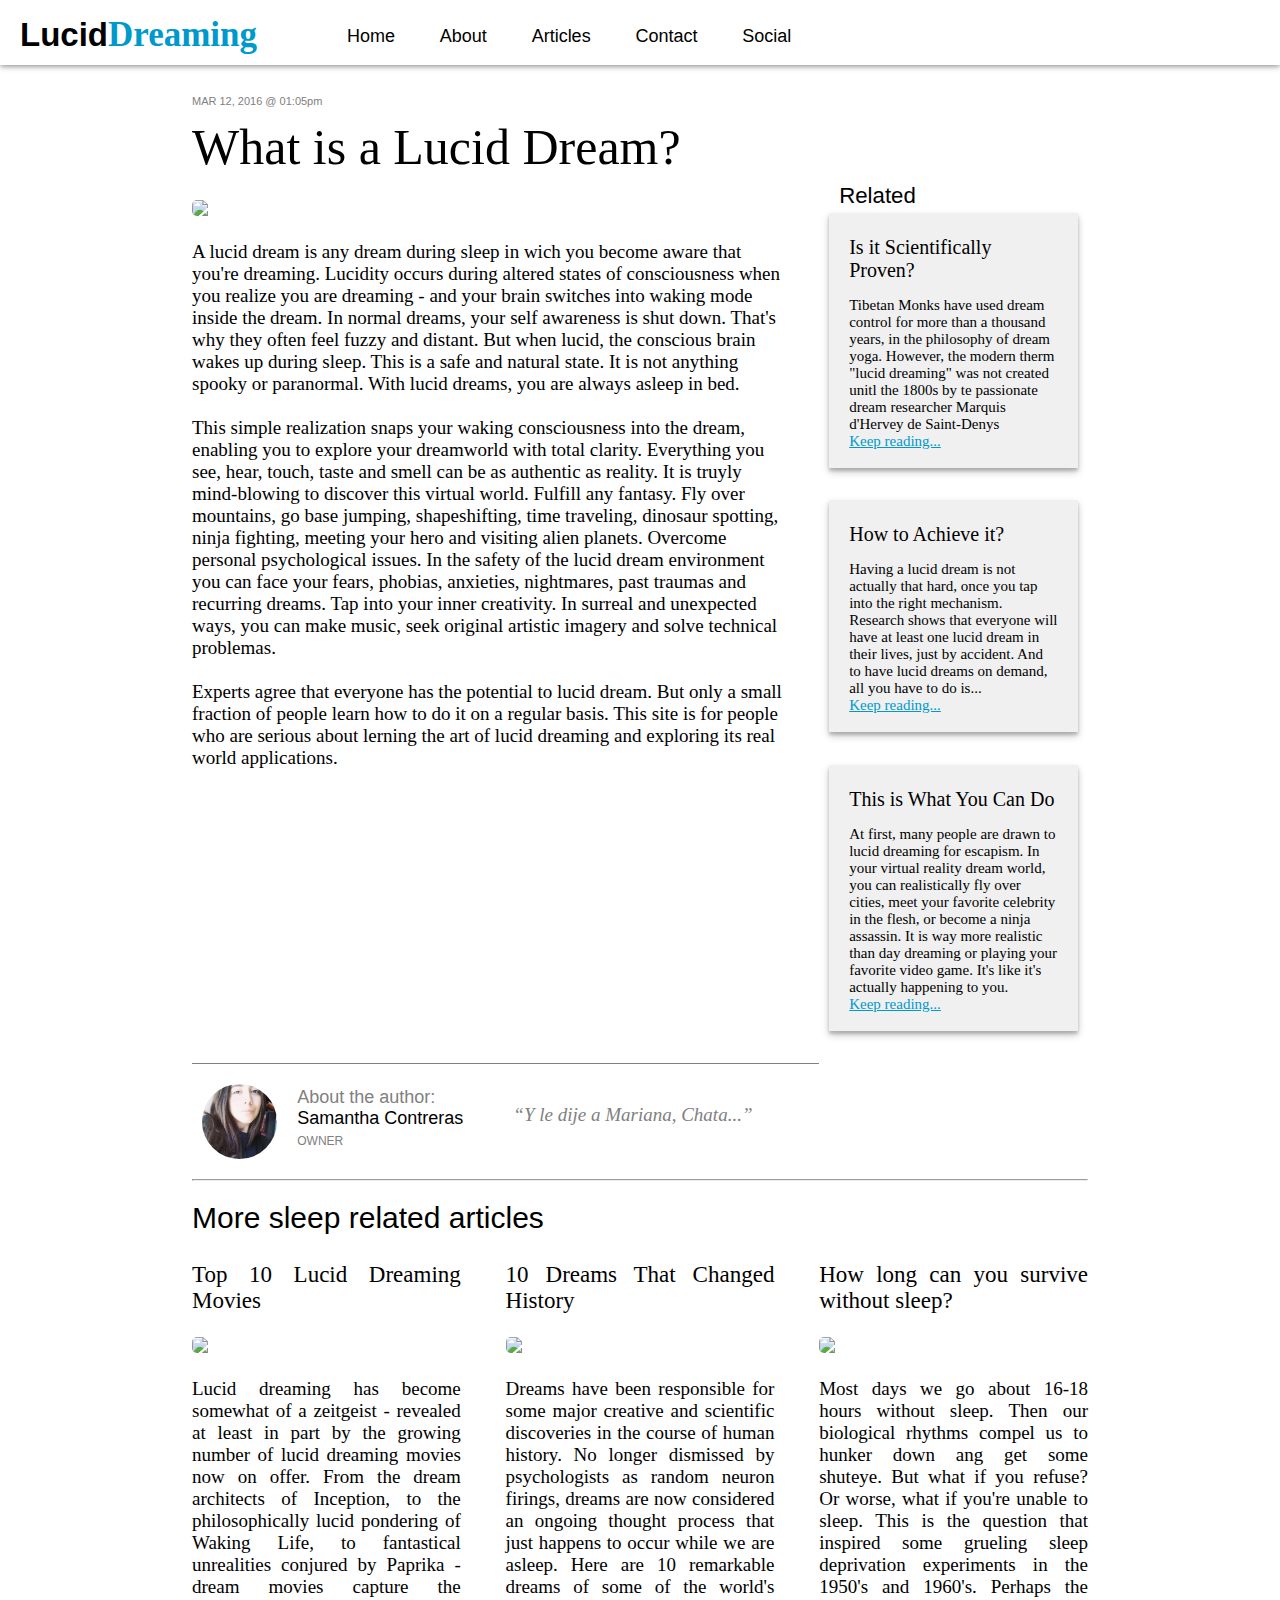
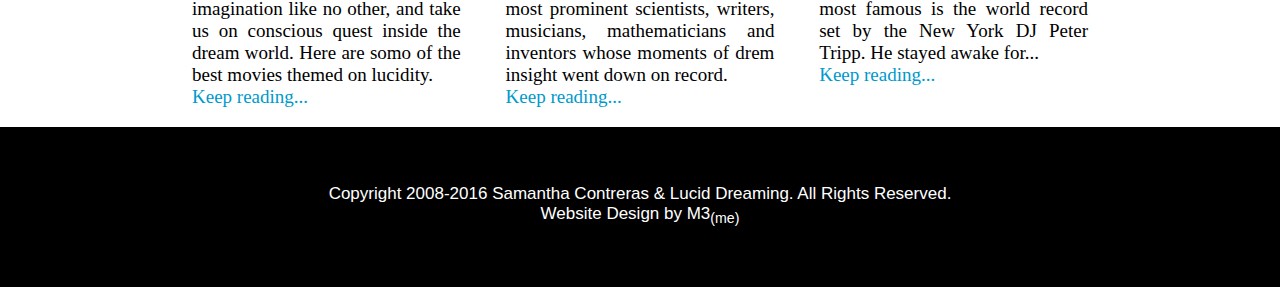
==== commit 47cc8775: "Retoques" ====
--- a/index.html
+++ b/index.html
@@ -63,7 +63,7 @@
 				<article>
 					<h3>10 Dreams That Changed History</h3>
 					<img src="http://yucatan.com.mx/wp-content/uploads/2015/11/Albert-Einstein.jpg" />
-					<p>Dreams have been responsible for some major creative and scientific discoveries in the course of human history. No longer dismissed by psychologists as random neuron firings or meaningless fantasies, dreams are now considered an ongoing thought process that just happens to occur while we are asleep. Here are 10 remarkable dreams of some of the world's most prominent scientists, writers, musicians, mathematicians and inventors whose moments of drem insight went down on record.<br/><a href="#">Keep reading...</a></p>
+					<p>Dreams have been responsible for some major creative and scientific discoveries in the course of human history. No longer dismissed by psychologists as random neuron firings, dreams are now considered an ongoing thought process that just happens to occur while we are asleep. Here are 10 remarkable dreams of some of the world's most prominent scientists, writers, musicians, mathematicians and inventors whose moments of drem insight went down on record.<br/><a href="#">Keep reading...</a></p>
 				</article>
 				<article>
 					<h3>How long can you survive without sleep?</h3>
--- a/css/style.css
+++ b/css/style.css
@@ -13,7 +13,7 @@
 }
 
 
-/* Encabezado */
+/*-------- Encabezado --------*/
 body > header {
 	display: block;
 	height: 30px;
@@ -134,7 +134,7 @@
 
 main > footer > p{
 	float: left;
-	vertical-align: middle;
+	padding-top: 5px;
 	font-size: 18px;
 	font-family: helvetica;
 	font-weight: lighter;
@@ -235,7 +235,7 @@
 section article {
 	float: left;
 	width: 30%;
-	text-align: left;
+	text-align: justify;
 	margin-right: 5%;
 	padding-bottom: 0px;
 }
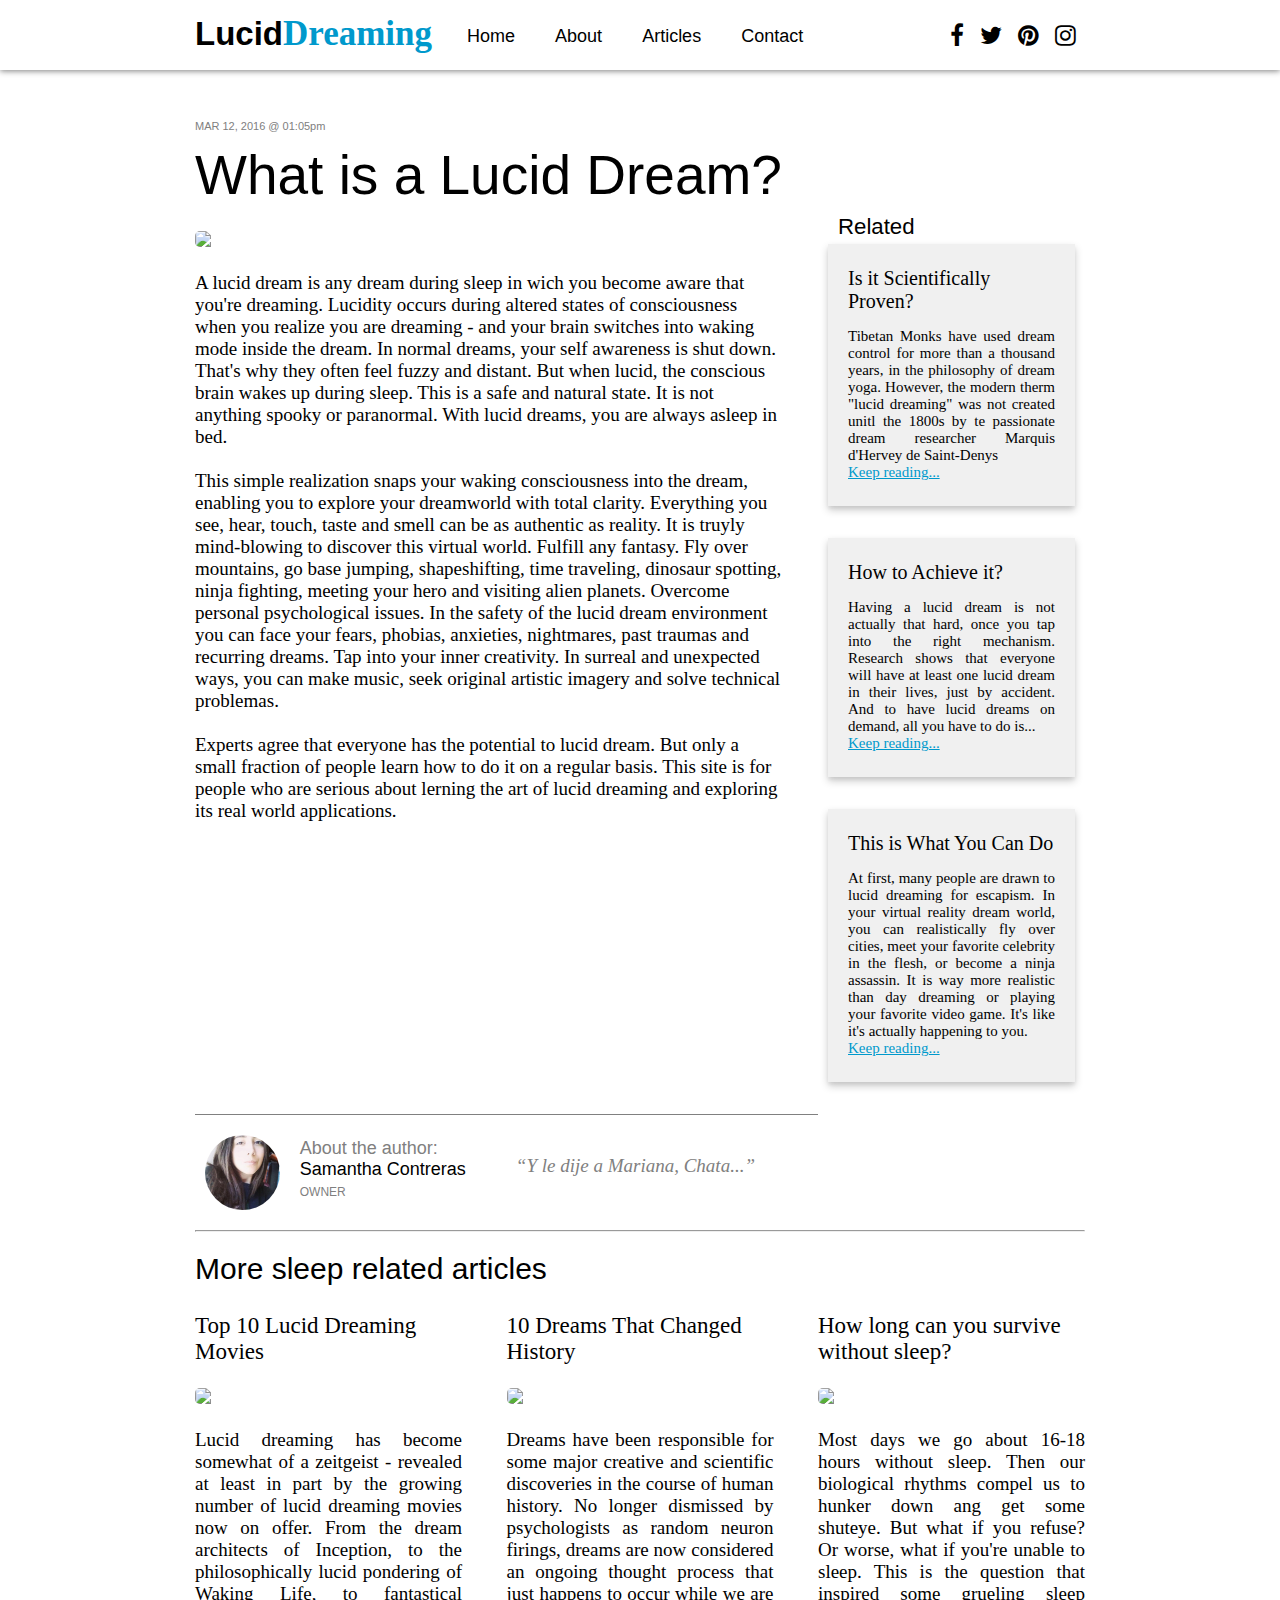
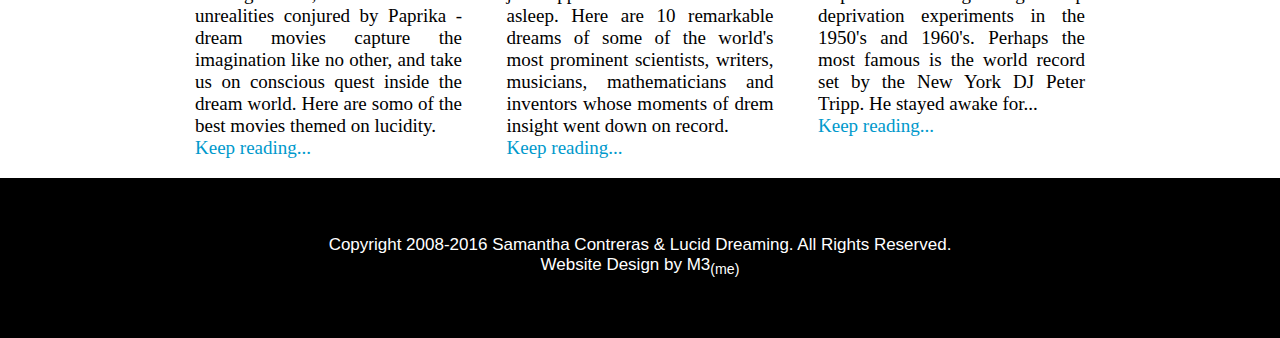
==== commit a6bddb88: "Implementación de iconos de redes sociales" ====
--- a/index.html
+++ b/index.html
@@ -3,22 +3,31 @@
 	<head>
 		<meta charset="utf-8" />
 		<link rel="stylesheet" type="text/css" href="css/style.css">
+		<link rel="stylesheet" href="https://maxcdn.bootstrapcdn.com/font-awesome/4.5.0/css/font-awesome.min.css">
+		<link href='https://fonts.googleapis.com/css?family=Euphoria+Script' rel='stylesheet' type='text/css'>
+		<script src="https://use.typekit.net/fml6rbv.js"></script>
+		<script>try{Typekit.load({ async: true });}catch(e){}</script>
 		<title>Lucid Dreaming</title>
 	</head>
 	<body>
 		<!-- Encabezado -->
-		<header>
-			<h1><span>Lucid</span>Dreaming</h1>
-			<nav>
-				<ul>
-					<li><a href="index.html" class="active">Home</a></li>
-					<li><a href="#">About</a></li>
-					<li><a href="#">Articles</a></li>
-					<li><a href="#">Contact</a></li>
-					<li><a href="#">Social</a></li>
-				</ul>
-			</nav>
-		</header>
+		<div id="header">
+			<header>
+				<h1><span>Lucid</span>Dreaming</h1>
+				<nav>
+					<ul>
+						<li><a href="index.html" class="active">Home</a></li>
+						<li><a href="#">About</a></li>
+						<li><a href="#">Articles</a></li>
+						<li><a href="#">Contact</a></li>
+						<li style="float:right"><a href="#" class="icon"><i class="fa fa-instagram fa-lg"></i></a></li>
+						<li style="float:right"><a href="#" class="icon"><i class="fa fa-pinterest fa-lg"></i></a></li>
+						<li style="float:right"><a href="#" class="icon"><i class="fa fa-twitter fa-lg"></i></a></li>
+						<li style="float:right"><a href="#" class="icon"><i class="fa fa-facebook fa-lg"></i></a></li>
+					</ul>
+				</nav>
+			</header>
+		</div>
 		<!-- Contenido -->
 		<main>
 			<!-- Artículo principal -->
--- a/css/style.css
+++ b/css/style.css
@@ -14,69 +14,80 @@
 
 
 /*-------- Encabezado --------*/
-body > header {
-	display: block;
-	height: 30px;
-	padding-top: 5px;
-	padding-bottom: 30px;
+#header {
+	height: 70px;
+	margin: 0;
 	background-color: white;
 	box-shadow: 0px 1px 6px gray;
 }
 
-body > header h1 {
-	float: left;
-	margin: 20px;
-	margin-top: 10px;
+#header header {
+	width: 890px;
+	margin: auto;
+}
+
+#header h1 {
+	float: left;
+	margin: 14.25px 15px 0 0px;
 	color: #0099CC;
 	font-size: 35px;
 }
 
-body > header > h1 > span {
+#header h1 > span {
 	font-size: 33px;
 	color: black;
 	font-family: helvetica;
 }
 
-nav ul {
+nav {
+	width: 637px;
+	height: 70px;
+	float: left;
+}
+
+nav > ul {
 	list-style-type: none;
-	float: left;
-	margin: 20px;
-	margin-left: 50px;
+	margin: 25.5px auto;
 	padding: 0;
-}
-
-nav li {
-	display: inline;
-	margin-top: 40px;
+	background-color: white;
+}
+
+nav > ul li {
+	float: left;
 	font-family: helvetica;
 	font-weight: lighter;
 	font-size: 18px;
 }
 
-nav a {
-	padding-top: 40px;
-	padding-bottom: 20px;
-	padding-left: 20px;
-	padding-right: 20px;
-	margin-top: 20px;
+nav > ul > li a {
+	padding: 25.5px 20px;
+	margin: 0;
 	text-decoration: none;
 	text-align: center;
 	color: black;
 
 }
 
-nav a:hover {
+nav > ul li a:hover {
 	background-color: #0099CC;
 	color: white;
 }
 
+.icon {
+	padding: 0px 8px;
+	margin: 0;
+	color: black;
+}
+
+.icon:hover {
+	background-color: white;
+	color: black;
+}
+
 /* ---------Main-------- */
 main {
-	display: block;
-	width: 70%;
-	margin: 30px;
-	margin-left: 15%;
-	margin-right: 15%;
+	width: 890px;
+	margin: 50px auto;
 }
 
 #date {
@@ -86,13 +97,15 @@
 	color: gray;
 }
 
-
+.tk-fira-sans-2 {
+	font-weight: lighter;
+}
 
 main > article > header h2 {
 	margin-top: 0;
 	margin-bottom: 5px;
-	font-size: 50px;
-	font-family: "Times New Roman";
+	font-size: 55px;
+	font-family: helvetica;
 	font-weight: lighter;
 }
 
@@ -166,15 +179,15 @@
 }
 
 aside > article {
-	display: block;
-	box-shadow: 0 4px 8px 0 rgba(0, 0, 0, 0.2), 0 3px 3px 0 rgba(0, 0, 0, 0.19);
-	padding: 3px 20px;
+	box-shadow: 0 4px 8px 0 rgba(0, 0, 0, 0.2), 0 3px 3px 0 rgba(0, 0, 0, 0.05);
+	padding: 3px 20px 10px 20px;
 	margin: 10px;
 	margin-top: 1px;
 	margin-bottom: 12%;
 	font-size: 15px;
 	background-color: #F0F0F0;
 	color: black;
+	text-align: justify;
 }
 
 aside > article > a h3 {
@@ -194,7 +207,7 @@
 }
 
 aside > article:hover{
-	box-shadow: 0 4px 8px 0 rgba(0, 0, 0, 0.2), 0 3px 20px 0 rgba(0, 0, 0, 0.19);
+	box-shadow: 0 4px 8px 0 rgba(0, 0, 0, 0.2), 0 1px 20px 0 rgba(0, 0, 0, 0.06);
 	color: black;
 }
 
@@ -243,6 +256,7 @@
 section > article > h3 {
 	font-size: 23px;
 	font-weight: lighter;
+	text-align: left;
 }
 
 section article:last-child{
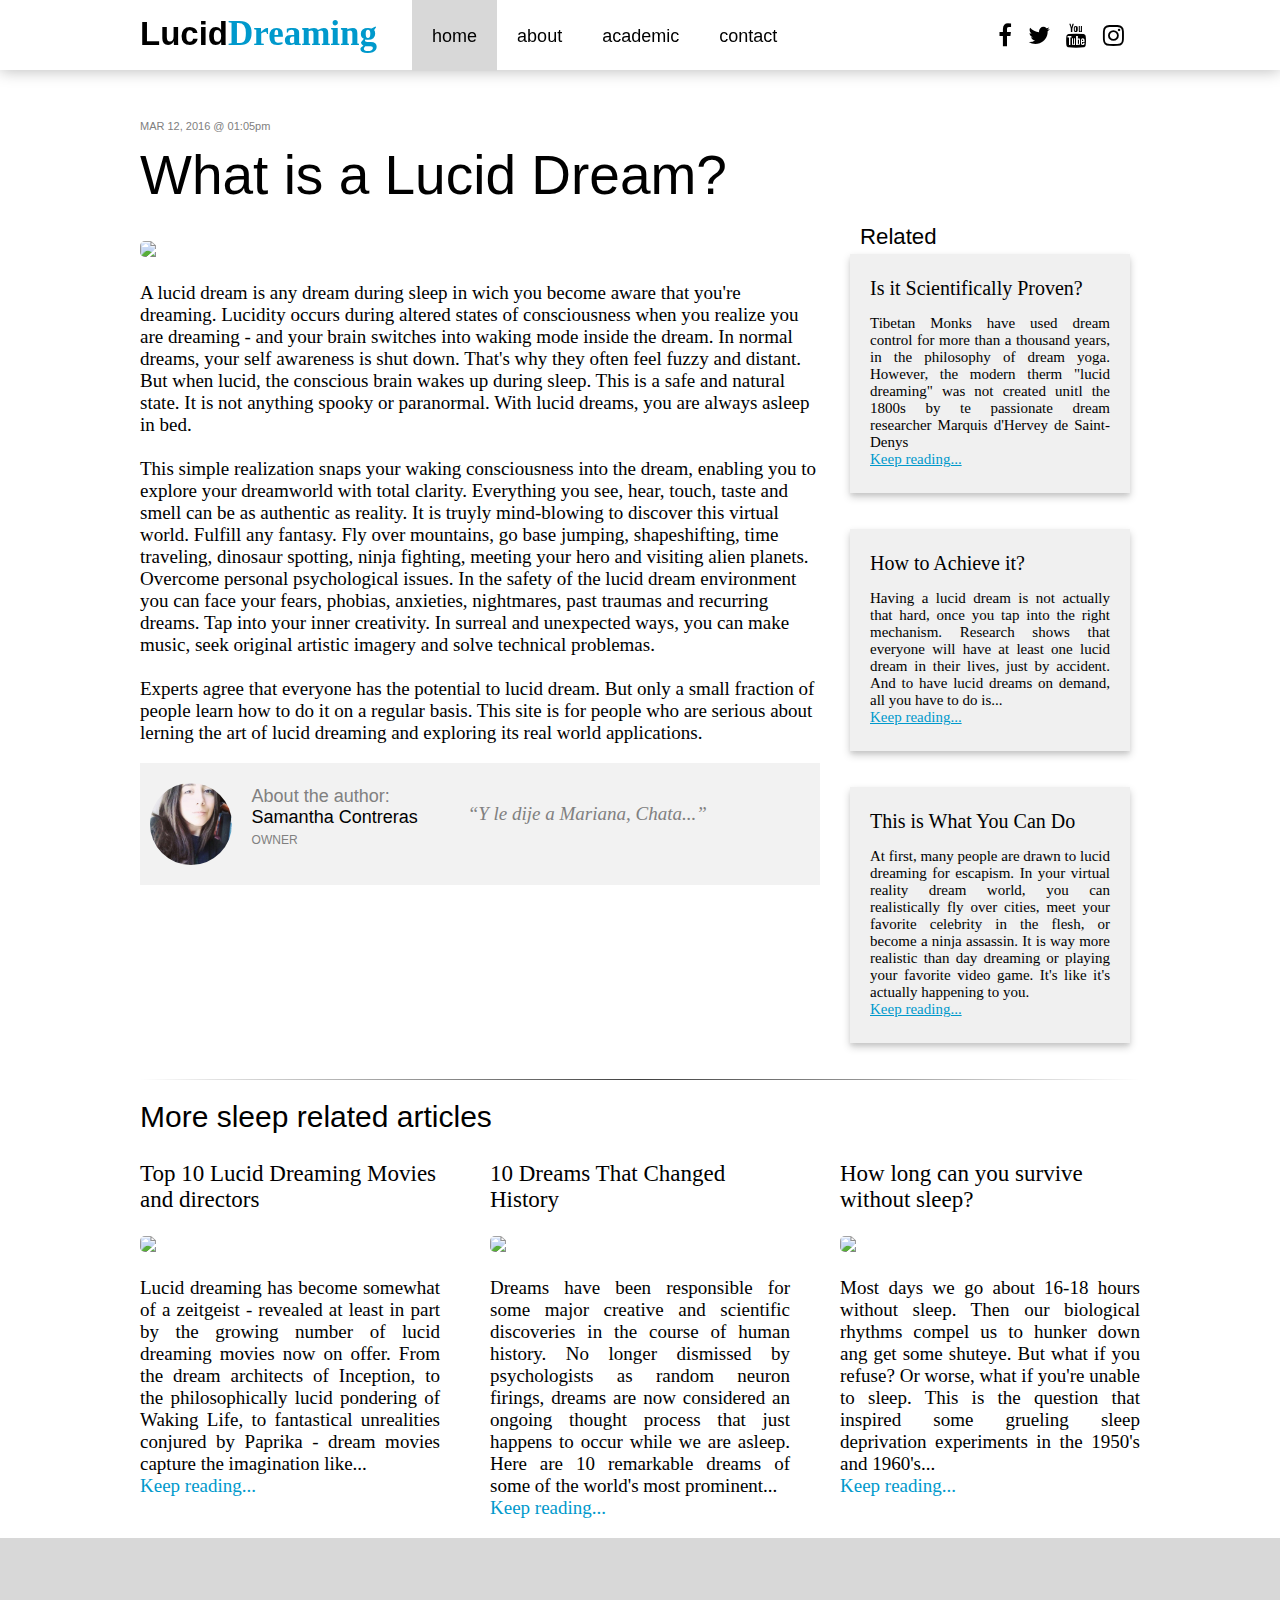
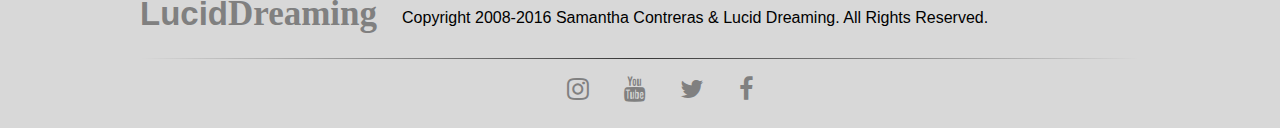
==== commit 85950cb2: "Mejora de sitio personal pt. 1" ====
--- a/index.html
+++ b/index.html
@@ -4,9 +4,6 @@
 		<meta charset="utf-8" />
 		<link rel="stylesheet" type="text/css" href="css/style.css">
 		<link rel="stylesheet" href="https://maxcdn.bootstrapcdn.com/font-awesome/4.5.0/css/font-awesome.min.css">
-		<link href='https://fonts.googleapis.com/css?family=Euphoria+Script' rel='stylesheet' type='text/css'>
-		<script src="https://use.typekit.net/fml6rbv.js"></script>
-		<script>try{Typekit.load({ async: true });}catch(e){}</script>
 		<title>Lucid Dreaming</title>
 	</head>
 	<body>
@@ -16,14 +13,14 @@
 				<h1><span>Lucid</span>Dreaming</h1>
 				<nav>
 					<ul>
-						<li><a href="index.html" class="active">Home</a></li>
-						<li><a href="#">About</a></li>
-						<li><a href="#">Articles</a></li>
-						<li><a href="#">Contact</a></li>
-						<li style="float:right"><a href="#" class="icon"><i class="fa fa-instagram fa-lg"></i></a></li>
-						<li style="float:right"><a href="#" class="icon"><i class="fa fa-pinterest fa-lg"></i></a></li>
-						<li style="float:right"><a href="#" class="icon"><i class="fa fa-twitter fa-lg"></i></a></li>
-						<li style="float:right"><a href="#" class="icon"><i class="fa fa-facebook fa-lg"></i></a></li>
+						<li><a class="active" href="index.html">home</a></li>
+						<li><a href="about.html">about</a></li>
+						<li><a href="academico.html">academic</a></li>
+						<li><a href="contacto.html">contact</a></li>
+						<li style="float:right"><a href="https://instagram.com/sammcr" target="_blank" class="icon"><i class="fa fa-instagram fa-lg"></i></a></li>
+						<li style="float:right"><a href="https://youtube.com/sammcr1996" target="_blank" class="icon"><i class="fa fa-youtube fa-lg"></i></a></li>
+						<li style="float:right"><a href="https://twitter.com/sammcr19" target="_blank" class="icon"><i class="fa fa-twitter fa-lg"></i></a></li>
+						<li style="float:right"><a href="https://fuzzyundertones.files.wordpress.com/2014/03/grumpy-cat-nogrumpy-cat-sunday-true-stories-with-gill-xmzwolqw.jpg" target="_blank" class="icon"><i class="fa fa-facebook fa-lg"></i></a></li>
 					</ul>
 				</nav>
 			</header>
@@ -31,14 +28,21 @@
 		<!-- Contenido -->
 		<main>
 			<!-- Artículo principal -->
-			<article>
-				<header>
-					<p id="date">MAR 12, 2016 @ 01:05pm</p>
-					<h2>What is a Lucid Dream?</h2>
-				</header>
-				<p><img src="http://www.world-of-lucid-dreaming.com/image-files/how-to-have-wake-induced-lucid-dreams-feature.jpg" />A lucid dream is any dream during sleep in wich you become aware that you're dreaming. Lucidity occurs during altered states of consciousness when you realize you are dreaming - and your brain switches into waking mode inside the dream. In normal dreams, your self awareness is shut down. That's why they often feel fuzzy and distant. But when lucid, the conscious brain wakes up during sleep. This is a safe and natural state. It is not anything spooky or paranormal. With lucid dreams, you are always asleep in bed.<br/><br/>This simple realization snaps your waking consciousness into the dream, enabling you to explore your dreamworld with total clarity. Everything you see, hear, touch, taste and smell can be as authentic as reality. It is truyly mind-blowing to discover this virtual world. Fulfill any fantasy. Fly over mountains, go base jumping, shapeshifting, time traveling, dinosaur spotting, ninja fighting, meeting your hero and visiting alien planets. Overcome personal psychological issues. In the safety of the lucid dream environment you can face your fears, phobias, anxieties, nightmares, past traumas and recurring dreams. Tap into your inner creativity. In surreal and unexpected ways, you can make music, seek original artistic imagery and solve technical problemas. <br /><br />Experts agree that everyone has the potential to lucid dream. But only a small fraction of people learn how to do it on a regular basis. This site is for people who are serious about lerning the art of lucid dreaming and exploring its real world applications.
-				</p>
-			</article>
+			<header>
+				<p id="date">MAR 12, 2016 @ 01:05pm</p>
+				<h2>What is a Lucid Dream?</h2>
+			</header>
+			<div id="principalA">
+				<article>
+					<p><img id="imgPArticle" src="http://www.world-of-lucid-dreaming.com/image-files/how-to-have-wake-induced-lucid-dreams-feature.jpg" />A lucid dream is any dream during sleep in wich you become aware that you're dreaming. Lucidity occurs during altered states of consciousness when you realize you are dreaming - and your brain switches into waking mode inside the dream. In normal dreams, your self awareness is shut down. That's why they often feel fuzzy and distant. But when lucid, the conscious brain wakes up during sleep. This is a safe and natural state. It is not anything spooky or paranormal. With lucid dreams, you are always asleep in bed.<br/><br/>This simple realization snaps your waking consciousness into the dream, enabling you to explore your dreamworld with total clarity. Everything you see, hear, touch, taste and smell can be as authentic as reality. It is truyly mind-blowing to discover this virtual world. Fulfill any fantasy. Fly over mountains, go base jumping, shapeshifting, time traveling, dinosaur spotting, ninja fighting, meeting your hero and visiting alien planets. Overcome personal psychological issues. In the safety of the lucid dream environment you can face your fears, phobias, anxieties, nightmares, past traumas and recurring dreams. Tap into your inner creativity. In surreal and unexpected ways, you can make music, seek original artistic imagery and solve technical problemas. <br /><br />Experts agree that everyone has the potential to lucid dream. But only a small fraction of people learn how to do it on a regular basis. This site is for people who are serious about lerning the art of lucid dreaming and exploring its real world applications.
+					</p>
+					<footer id="aFooter">
+						<img src="img/author.jpg" />
+						<p><span>About the author:</span><br />Samantha Contreras<br/><span id="cont">owner</span></p>
+						<q>Y le dije a Mariana, Chata...</q>
+					</footer>
+				</article>
+			</div>	
 			<!-- Barra lateral -->
 			<aside>
 				<h3>Related</h3>
@@ -55,35 +59,41 @@
 					<p>At first, many people are drawn to lucid dreaming for escapism. In your virtual reality dream world, you can realistically fly over cities, meet your favorite celebrity in the flesh, or become a ninja assassin. It is way more realistic than day dreaming or playing your favorite video game. It's like it's actually happening to you.<br/><span style="text-decoration:underline;color:#0099CC">Keep reading...<span></p></a>
 				</article>
 			</aside>
-			<footer>
-					<img src="img/author.jpg" />
-					<p><span>About the author:</span><br />Samantha Contreras<br/><span id="cont">owner</span></p>
-					<q>Y le dije a Mariana, Chata...</q>
-			</footer>
+
 			<!-- Sección inferior -->
 			<section>
 				<hr />
 				<h3>More sleep related articles</h3>
 				<article>
-					<h3>Top 10 Lucid Dreaming Movies</h3>
+					<h3>Top 10 Lucid Dreaming Movies and directors</h3>
 					<img src="http://artescritorio.com/wp-content/uploads/2011/05/Inception-18.jpg" />
-					<p>Lucid dreaming has become somewhat of a zeitgeist - revealed at least in part by the growing number of lucid dreaming movies now on offer. From the dream architects of Inception, to the philosophically lucid pondering of Waking Life, to fantastical unrealities conjured by Paprika - dream movies capture the imagination like no other, and take us on conscious quest inside the dream world. Here are somo of the best movies themed on lucidity.<br/><a href="#">Keep reading...</a></p>
+					<p>Lucid dreaming has become somewhat of a zeitgeist - revealed at least in part by the growing number of lucid dreaming movies now on offer. From the dream architects of Inception, to the philosophically lucid pondering of Waking Life, to fantastical unrealities conjured by Paprika - dream movies capture the imagination like... <br/><a href="#">Keep reading...</a></p>
 				</article>
 				<article>
 					<h3>10 Dreams That Changed History</h3>
 					<img src="http://yucatan.com.mx/wp-content/uploads/2015/11/Albert-Einstein.jpg" />
-					<p>Dreams have been responsible for some major creative and scientific discoveries in the course of human history. No longer dismissed by psychologists as random neuron firings, dreams are now considered an ongoing thought process that just happens to occur while we are asleep. Here are 10 remarkable dreams of some of the world's most prominent scientists, writers, musicians, mathematicians and inventors whose moments of drem insight went down on record.<br/><a href="#">Keep reading...</a></p>
+					<p>Dreams have been responsible for some major creative and scientific discoveries in the course of human history. No longer dismissed by psychologists as random neuron firings, dreams are now considered an ongoing thought process that just happens to occur while we are asleep. Here are 10 remarkable dreams of some of the world's most prominent... <br/><a href="#">Keep reading...</a></p>
 				</article>
 				<article>
 					<h3>How long can you survive without sleep?</h3>
 					<img src="http://img.webmd.com/dtmcms/live/webmd/consumer_assets/site_images/article_thumbnails/quizzes/sleep_rmq/493x335_sleep_rmq.jpg" />
-					<p>Most days we go about 16-18 hours without sleep. Then our biological rhythms compel us to hunker down ang get some shuteye. But what if you refuse? Or worse, what if you're unable to sleep. This is the question that inspired some grueling sleep deprivation experiments in the 1950's and 1960's. Perhaps the most famous is the world record set by the New York DJ Peter Tripp. He stayed awake for...<br/><a href="#">Keep reading...</a></p>
+					<p>Most days we go about 16-18 hours without sleep. Then our biological rhythms compel us to hunker down ang get some shuteye. But what if you refuse? Or worse, what if you're unable to sleep. This is the question that inspired some grueling sleep deprivation experiments in the 1950's and 1960's... <br/><a href="#">Keep reading...</a></p>
 				</article>
 			</section>
 		</main>
 		<!-- Pie de página -->
 		<footer>
-			<p>Copyright 2008-2016 Samantha Contreras & Lucid Dreaming. All Rights Reserved.<br /> Website Design by M3<sub>(me)</sub></p>
+			<div id="footer">
+				<h1><span>Lucid</span>Dreaming</h1>
+				<p>Copyright 2008-2016 Samantha Contreras & Lucid Dreaming. All Rights Reserved.</p>
+				<hr/>
+				<ul>
+					<li><a class="icon" href="https://instagram.com/sammcr" target="_blank"><i class="fa fa-instagram fa-lg"></i></a></li>
+					<li><a class="icon" href="https://youtube.com/sammcr1996" target="_blank"><i class="fa fa-youtube fa-lg"></i></a></li>
+					<li><a class="icon" href="https://twitter.com/sammcr19" target="_blank"><i class="fa fa-twitter fa-lg"></i></a></li>
+					<li><a href="https://fuzzyundertones.files.wordpress.com/2014/03/grumpy-cat-nogrumpy-cat-sunday-true-stories-with-gill-xmzwolqw.jpg" target="_blank" class="icon"><i class="fa fa-facebook fa-lg"></i></a></li>
+				</ul>
+			</div>
 		</footer>
 	</body>
 </html>--- a/css/style.css
+++ b/css/style.css
@@ -13,34 +13,66 @@
 }
 
 
+
+/*---------- General ---------*/
+.button{
+	float: right;
+	margin: 0;
+	background-color: #0099CC;;
+	border: none;
+	padding: 10px 25px;
+	color: white;
+	border-radius: 4px;
+	font-size: 20px;
+	font-family: helvetica;
+	font-weight: lighter;
+}
+
+.button:hover {
+	background-color: #D8D8D8;
+	color: black;
+}
+
+hr {
+	clear: left;
+	border: 0;
+	height: 1px;
+	background-image: linear-gradient(to right, rgba(0, 0, 0, 0), rgba(0, 0, 0, 0.75), rgba(0,0,0,0));
+	/*background-image: linear-gradient(to right, #ccc, #333, #ccc);*/
+}
+
 /*-------- Encabezado --------*/
 #header {
+	position: fixed;
+	top: 0;
+	left: 0;
+	width: 100%;
+	z-index: 99999;
 	height: 70px;
-	margin: 0;
 	background-color: white;
-	box-shadow: 0px 1px 6px gray;
+	box-shadow: 0px 1px 15px #BDBDBD;
 }
 
 #header header {
-	width: 890px;
+	width: 1000px;
 	margin: auto;
 }
 
-#header h1 {
-	float: left;
-	margin: 14.25px 15px 0 0px;
+h1 {
+	float: left;
+	margin: 14.25px 35px 0 0px;
 	color: #0099CC;
 	font-size: 35px;
 }
 
-#header h1 > span {
+h1 span {
 	font-size: 33px;
 	color: black;
 	font-family: helvetica;
 }
 
 nav {
-	width: 637px;
+	width: 720px;
 	height: 70px;
 	float: left;
 }
@@ -65,29 +97,35 @@
 	text-decoration: none;
 	text-align: center;
 	color: black;
-
-}
-
-nav > ul li a:hover {
+	transition: all 0.15s;
+}
+
+nav > ul li a:hover:not(.active):not(.icon) {
+	transition: all 0.15s;
 	background-color: #0099CC;
 	color: white;
 }
 
-.icon {
+nav .icon {
 	padding: 0px 8px;
 	margin: 0;
 	color: black;
 }
 
-.icon:hover {
+nav .icon:hover {
 	background-color: white;
+	color: black;
+}
+
+nav .active {
+	background-color: #D8D8D8;
 	color: black;
 }
 
 /* ---------Main-------- */
 main {
-	width: 890px;
-	margin: 50px auto;
+	width: 1000px;
+	margin: 120px auto;
 }
 
 #date {
@@ -97,21 +135,22 @@
 	color: gray;
 }
 
-.tk-fira-sans-2 {
-	font-weight: lighter;
-}
-
-main > article > header h2 {
+#principalA {
+	float: left;
+	width: 680px;
+}
+
+main > header h2 {
 	margin-top: 0;
-	margin-bottom: 5px;
+	margin-bottom: 15px;
 	font-size: 55px;
 	font-family: helvetica;
 	font-weight: lighter;
 }
 
-main > article > p{
-	float: left;
-	width: 66%;
+#principalA > p{
+	float: left;
+	width: 680px;
 	margin-right: 0px;
 	padding-bottom: 10px;
 }
@@ -125,18 +164,17 @@
 	border-radius: 5px;
 }
 
-main > footer {
-	display: block;
-	clear: left;
-	float: left;
-	width: 70%;
+#aFooter {
+	width: 100%;
+	float: left;
 	height: 30%;
 	margin-right: 0;
+	margin-bottom: 10px;
 	padding: 0;
-	border-top: solid gray 1px;
-}
-
-main > footer img {
+	background-color: #F2F2F2;
+}
+
+#aFooter img {
 	float: left;
 	width: 12%;
 	margin: 20px;
@@ -145,7 +183,7 @@
 	vertical-align: middle;
 }
 
-main > footer > p{
+#aFooter > p{
 	float: left;
 	padding-top: 5px;
 	font-size: 18px;
@@ -153,7 +191,7 @@
 	font-weight: lighter;
 }
 
-main > footer > p > span {
+#aFooter > p > span {
 	color:gray;
 }
 
@@ -162,7 +200,7 @@
 	font-size: 12px;
 }
 
-main > footer > q {
+#aFooter > q {
 	float: left;
 	margin: 40px;
 	margin-left: 50px;
@@ -173,12 +211,13 @@
 
 /* ------- Aside --------- */
 aside {
+	position: relative;
 	float:right;
-	width: 30%;
+	width: 300px;
 	margin-left: 20px;
 }
 
-aside > article {
+aside > article, .asideSection {
 	box-shadow: 0 4px 8px 0 rgba(0, 0, 0, 0.2), 0 3px 3px 0 rgba(0, 0, 0, 0.05);
 	padding: 3px 20px 10px 20px;
 	margin: 10px;
@@ -186,11 +225,11 @@
 	margin-bottom: 12%;
 	font-size: 15px;
 	background-color: #F0F0F0;
-	color: black;
 	text-align: justify;
-}
-
-aside > article > a h3 {
+	transition: all 0.5s ease;
+}
+
+aside article h3, .asideSection h3  {
 	font-size: 20px;
 	font-weight: lighter;
 	text-align: left;
@@ -206,12 +245,12 @@
 	border-radius: 5px;
 }
 
-aside > article:hover{
-	box-shadow: 0 4px 8px 0 rgba(0, 0, 0, 0.2), 0 1px 20px 0 rgba(0, 0, 0, 0.06);
-	color: black;
-}
-
-aside > article > a {
+aside > article:hover, .asideSection:hover{
+	transition: all 0.5s ease;
+	box-shadow: 0 1px 20px 0 rgba(0, 0, 0, 0.2);
+}
+
+aside > article > a, .asideSection > a {
 	text-decoration: none;
 	color: black;
 }
@@ -224,6 +263,10 @@
 	font-family: helvetica;
 } 
 
+#twitter {
+	padding: 0;
+}
+
 /* -------- Section ------- */
 section {
 	display: block;
@@ -232,11 +275,6 @@
 	margin-bottom: 30px;
 }
 
-hr {
-	display: block;
-	clear: left;
-}
-
 section > h3 {
 	margin-bottom: 4px;
 	margin-top: 20px;
@@ -245,7 +283,7 @@
 	font-size: 30px;
 } 
 
-section article {
+section > article {
 	float: left;
 	width: 30%;
 	text-align: justify;
@@ -273,20 +311,121 @@
 	color: orange;
 }
 
+section article:hover {
+	transition: all 0.5s ease;
+	box-shadow: 0px 0px 0px 0px rgba(0,0,0,0.25);
+}
+
 /* --------- Footer --------- */
 
 body > footer {
 	display: block;
 	clear:left;
-	height: 100px;
+	height: 130px;
 	margin-top: 40px;
 	margin-bottom: 0;
 	text-align: center;
-	background-color: black;
+	background-color: #D8D8D8;
 	padding: 40px;
 	padding-bottom: 20px;
-	color: white;
-	font-family: helvetica;
-	font-weight: lighter;
-	font-size: 17px;
-}
+}
+
+#footer {
+	width: 1000px;
+	margin: auto;
+}
+
+#footer p {
+	line-height: 300%;
+	text-align: left;
+	color: black;
+	font-family: helvetica;
+	font-weight: lighter;
+	font-size: 16px;
+}
+
+#footer h1, #footer h1 >span {
+	display: inline;
+	margin: auto;
+	color: gray;
+}
+
+#footer h1 {
+	margin: 0 25px 20px 0;
+}
+
+footer ul {
+	list-style-type: none;
+}
+
+footer li {
+	display: inline;
+	margin: 20px 0;
+}
+
+footer .icon{
+	color: gray;
+	padding: 20px 15px;
+	margin: 20px 0;
+}
+
+table, th, td {
+	border-collapse: collapse;
+}
+
+.table {
+	margin: 0;
+	width: 100%;
+	border: 0px;
+	padding: 0px;
+	font-family: helvetica;
+	font-weight: lighter;
+}
+
+.table th {
+	background-color: #F2F2F2;
+	padding: 20px 0;
+}
+
+.table td {
+	margin: 0;
+	padding: 0 5px;
+	border: dashed gray 1px;
+	border-top: none;
+	text-align: center;
+}
+
+form {
+	width: 630px;
+	margin-bottom: 50px;
+	color: black;
+	padding: 20px 5px;
+	font-family: helvetica;
+	font-size: 20px;
+	font-weight: lighter;
+	border-top: solid gray 1px;
+}
+
+form input[type="text"], input[type="email"], textarea {
+	color: #555;
+	height: 40px;
+	width: 630px;
+	margin: 2px 6px 16px 0px;
+	outline: 0 none;
+	padding: 0 5px;
+	font-size: 20px;
+	font-weight: lighter;
+	border: 1px solid #ccc;
+	border-radius: 4px;
+	box-shadow: inset 0 1px 1px rgba(0, 0, 0, 0.075);
+}
+
+form textarea{
+	min-height: 250px;
+	padding-top: 5px;
+	resize: vertical;
+}
+
+form input[type="submit"] {
+	cursor: pointer;
+}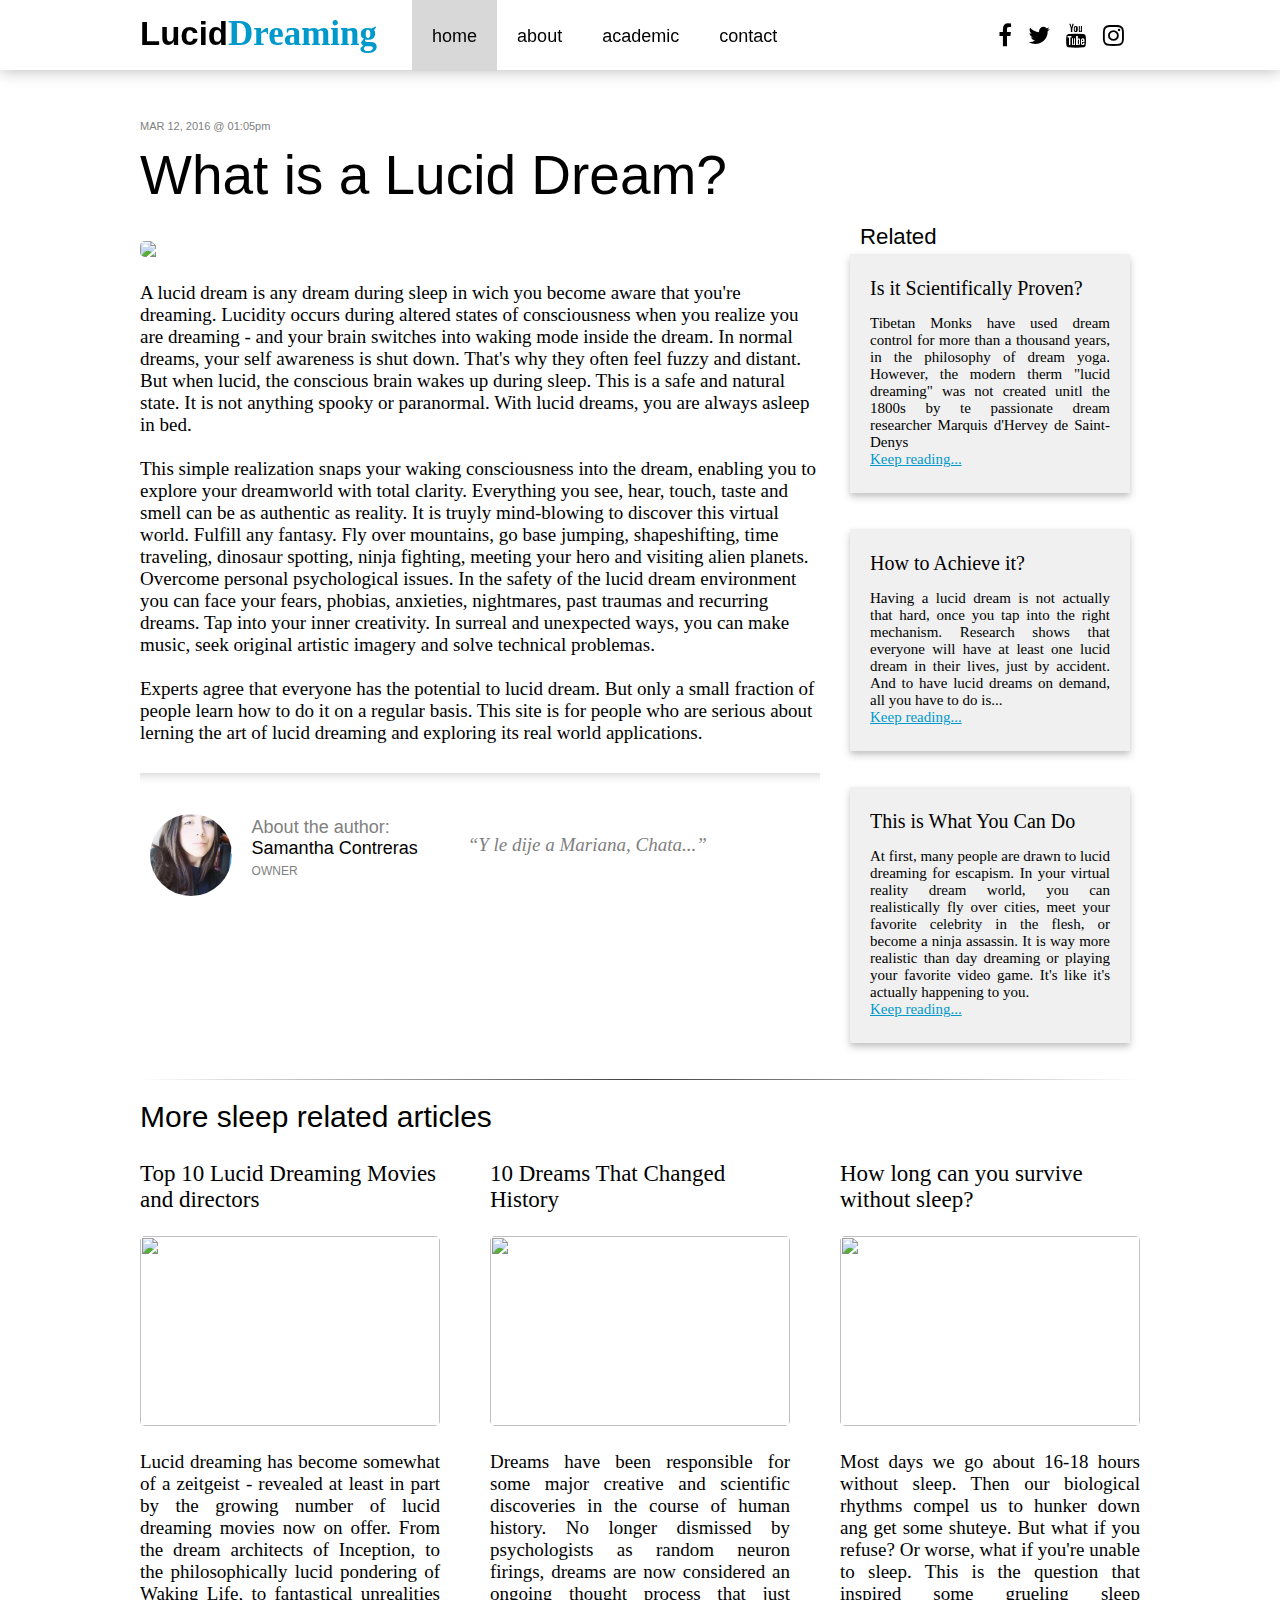
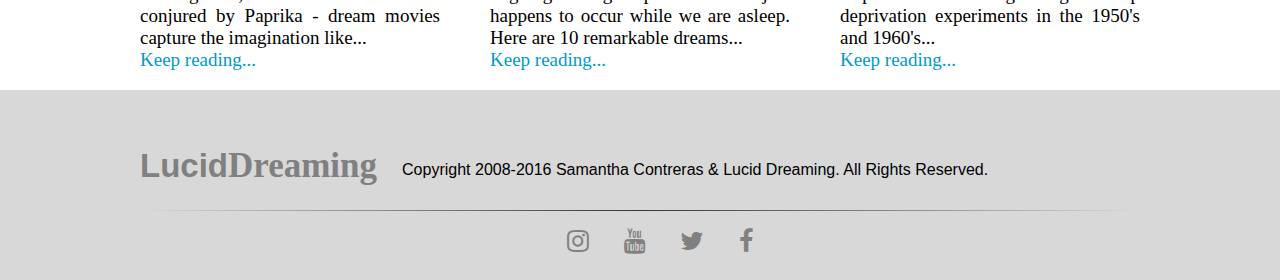
==== commit 0540c6df: "Mejora de sitio personal pt. 2" ====
--- a/index.html
+++ b/index.html
@@ -37,6 +37,7 @@
 					<p><img id="imgPArticle" src="http://www.world-of-lucid-dreaming.com/image-files/how-to-have-wake-induced-lucid-dreams-feature.jpg" />A lucid dream is any dream during sleep in wich you become aware that you're dreaming. Lucidity occurs during altered states of consciousness when you realize you are dreaming - and your brain switches into waking mode inside the dream. In normal dreams, your self awareness is shut down. That's why they often feel fuzzy and distant. But when lucid, the conscious brain wakes up during sleep. This is a safe and natural state. It is not anything spooky or paranormal. With lucid dreams, you are always asleep in bed.<br/><br/>This simple realization snaps your waking consciousness into the dream, enabling you to explore your dreamworld with total clarity. Everything you see, hear, touch, taste and smell can be as authentic as reality. It is truyly mind-blowing to discover this virtual world. Fulfill any fantasy. Fly over mountains, go base jumping, shapeshifting, time traveling, dinosaur spotting, ninja fighting, meeting your hero and visiting alien planets. Overcome personal psychological issues. In the safety of the lucid dream environment you can face your fears, phobias, anxieties, nightmares, past traumas and recurring dreams. Tap into your inner creativity. In surreal and unexpected ways, you can make music, seek original artistic imagery and solve technical problemas. <br /><br />Experts agree that everyone has the potential to lucid dream. But only a small fraction of people learn how to do it on a regular basis. This site is for people who are serious about lerning the art of lucid dreaming and exploring its real world applications.
 					</p>
 					<footer id="aFooter">
+						<hr/>
 						<img src="img/author.jpg" />
 						<p><span>About the author:</span><br />Samantha Contreras<br/><span id="cont">owner</span></p>
 						<q>Y le dije a Mariana, Chata...</q>
@@ -66,17 +67,17 @@
 				<h3>More sleep related articles</h3>
 				<article>
 					<h3>Top 10 Lucid Dreaming Movies and directors</h3>
-					<img src="http://artescritorio.com/wp-content/uploads/2011/05/Inception-18.jpg" />
+					<img src="http://artescritorio.com/wp-content/uploads/2011/05/Inception-18.jpg" height="190px"/>
 					<p>Lucid dreaming has become somewhat of a zeitgeist - revealed at least in part by the growing number of lucid dreaming movies now on offer. From the dream architects of Inception, to the philosophically lucid pondering of Waking Life, to fantastical unrealities conjured by Paprika - dream movies capture the imagination like... <br/><a href="#">Keep reading...</a></p>
 				</article>
 				<article>
 					<h3>10 Dreams That Changed History</h3>
-					<img src="http://yucatan.com.mx/wp-content/uploads/2015/11/Albert-Einstein.jpg" />
-					<p>Dreams have been responsible for some major creative and scientific discoveries in the course of human history. No longer dismissed by psychologists as random neuron firings, dreams are now considered an ongoing thought process that just happens to occur while we are asleep. Here are 10 remarkable dreams of some of the world's most prominent... <br/><a href="#">Keep reading...</a></p>
+					<img src="http://yucatan.com.mx/wp-content/uploads/2015/11/Albert-Einstein.jpg" height="190px"/>
+					<p>Dreams have been responsible for some major creative and scientific discoveries in the course of human history. No longer dismissed by psychologists as random neuron firings, dreams are now considered an ongoing thought process that just happens to occur while we are asleep. Here are 10 remarkable dreams... <br/><a href="#">Keep reading...</a></p>
 				</article>
 				<article>
 					<h3>How long can you survive without sleep?</h3>
-					<img src="http://img.webmd.com/dtmcms/live/webmd/consumer_assets/site_images/article_thumbnails/quizzes/sleep_rmq/493x335_sleep_rmq.jpg" />
+					<img src="http://img.webmd.com/dtmcms/live/webmd/consumer_assets/site_images/article_thumbnails/quizzes/sleep_rmq/493x335_sleep_rmq.jpg" height="190px"/>
 					<p>Most days we go about 16-18 hours without sleep. Then our biological rhythms compel us to hunker down ang get some shuteye. But what if you refuse? Or worse, what if you're unable to sleep. This is the question that inspired some grueling sleep deprivation experiments in the 1950's and 1960's... <br/><a href="#">Keep reading...</a></p>
 				</article>
 			</section>
--- a/css/style.css
+++ b/css/style.css
@@ -26,11 +26,13 @@
 	font-size: 20px;
 	font-family: helvetica;
 	font-weight: lighter;
+	transition: all 0.15s;
 }
 
 .button:hover {
 	background-color: #D8D8D8;
 	color: black;
+	transition: all 0.15s;
 }
 
 hr {
@@ -171,7 +173,7 @@
 	margin-right: 0;
 	margin-bottom: 10px;
 	padding: 0;
-	background-color: #F2F2F2;
+
 }
 
 #aFooter img {
@@ -207,6 +209,13 @@
 	font-weight: lighter;
 	font-style: italic;
 	color: gray;
+}
+
+#aFooter hr {
+	height: 12px;
+	border: 0;
+	background-image: none;
+	box-shadow: inset 0 12px 12px -12px rgba(0, 0, 0, 0.25);
 }
 
 /* ------- Aside --------- */
@@ -285,7 +294,7 @@
 
 section > article {
 	float: left;
-	width: 30%;
+	width: 300px;
 	text-align: justify;
 	margin-right: 5%;
 	padding-bottom: 0px;
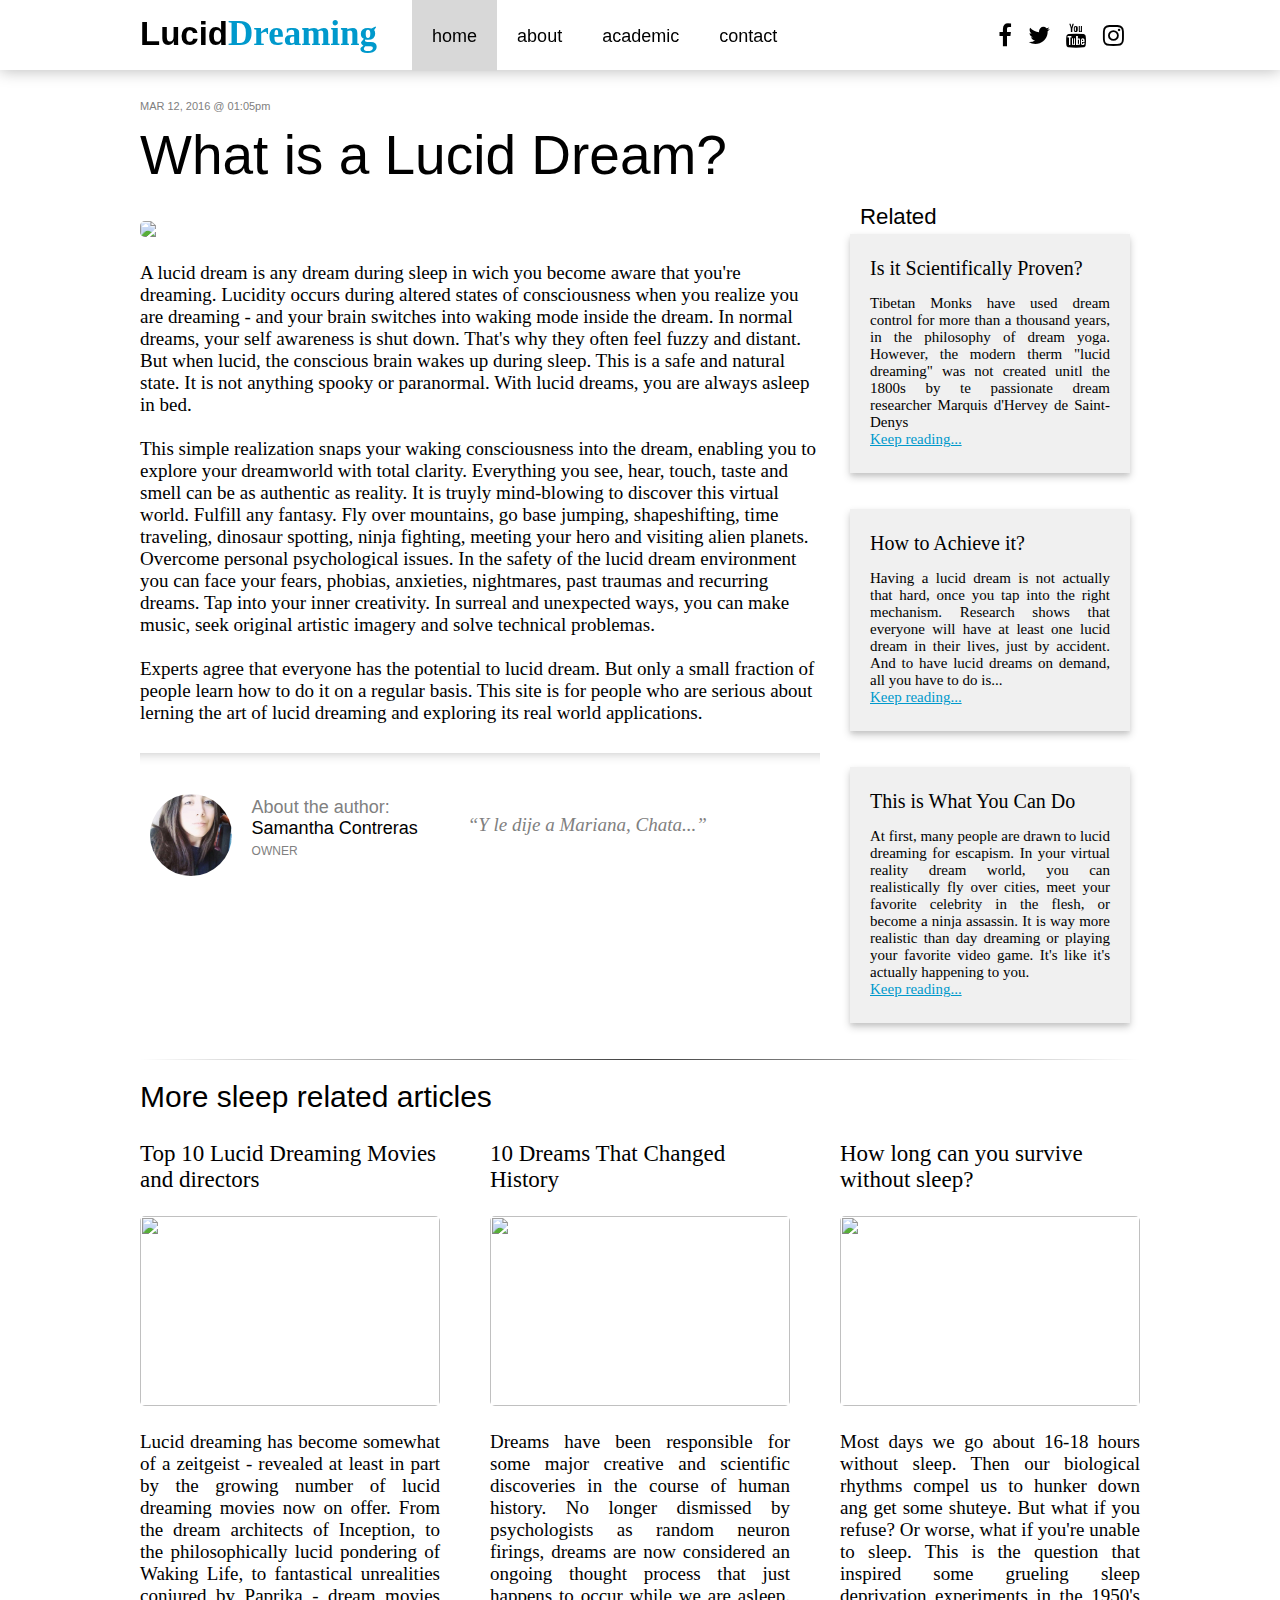
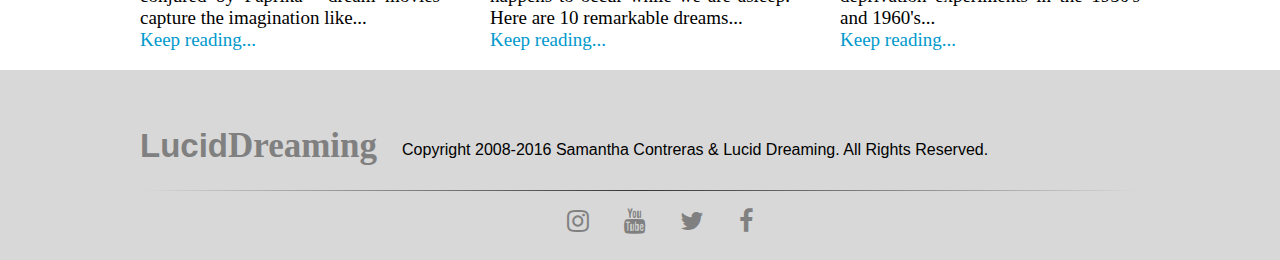
==== commit 04457a76: "Ruta del sitio" ====
--- a/index.html
+++ b/index.html
@@ -10,7 +10,7 @@
 		<!-- Encabezado -->
 		<div id="header">
 			<header>
-				<h1><span>Lucid</span>Dreaming</h1>
+				<a href="index.html"><h1><span>Lucid</span>Dreaming</h1></a>
 				<nav>
 					<ul>
 						<li><a class="active" href="index.html">home</a></li>
@@ -26,6 +26,7 @@
 			</header>
 		</div>
 		<!-- Contenido -->
+		<div id="route"  style="box-shadow:none;margin: 30px 0"><p></p></div>
 		<main>
 			<!-- Artículo principal -->
 			<header>
--- a/css/style.css
+++ b/css/style.css
@@ -43,7 +43,11 @@
 	/*background-image: linear-gradient(to right, #ccc, #333, #ccc);*/
 }
 
-/*-------- Encabezado --------*/
+a {
+	text-decoration: none;
+}
+
+/*-------- Header --------*/
 #header {
 	position: fixed;
 	top: 0;
@@ -127,7 +131,23 @@
 /* ---------Main-------- */
 main {
 	width: 1000px;
-	margin: 120px auto;
+	margin: 10px auto;
+}
+
+#route {
+	margin: 80px auto 5px auto;
+	height: 40px;
+	width: 100%;
+}
+
+#route > p, #route a {
+	width: 1000px;
+	margin: auto;
+	padding: 14px 0;
+	font-size: 12px;
+	font-family: helvetica;
+	font-weight: lighter;
+	color: gray;
 }
 
 #date {
@@ -316,7 +336,7 @@
 	color: #0099CC;
 }
 
-section a:hover{
+section a:hover, #route a:hover{
 	color: orange;
 }
 
@@ -378,6 +398,8 @@
 	margin: 20px 0;
 }
 
+/*---------------------- Table -----------------------*/
+
 table, th, td {
 	border-collapse: collapse;
 }
@@ -404,6 +426,8 @@
 	text-align: center;
 }
 
+/*--------------------- Form ------------------------*/
+
 form {
 	width: 630px;
 	margin-bottom: 50px;
@@ -415,7 +439,8 @@
 	border-top: solid gray 1px;
 }
 
-form input[type="text"], input[type="email"], textarea {
+input[type="text"], input[type="email"], textarea {
+	transition: all 0.30s ease-in-out;
 	color: #555;
 	height: 40px;
 	width: 630px;
@@ -427,14 +452,20 @@
 	border: 1px solid #ccc;
 	border-radius: 4px;
 	box-shadow: inset 0 1px 1px rgba(0, 0, 0, 0.075);
-}
-
-form textarea{
+	outline: none;
+}
+
+textarea{
 	min-height: 250px;
 	padding-top: 5px;
-	resize: vertical;
-}
-
-form input[type="submit"] {
+	resize: none;
+}
+
+input[type="submit"] {
 	cursor: pointer;
+}
+
+input[type="text"]:focus, input[type="email"]:focus, textarea:focus{
+	border: 1px solid #0099CC;
+	box-shadow: inset 0 1px 2px rgba(0, 153, 204, 0.5);
 }